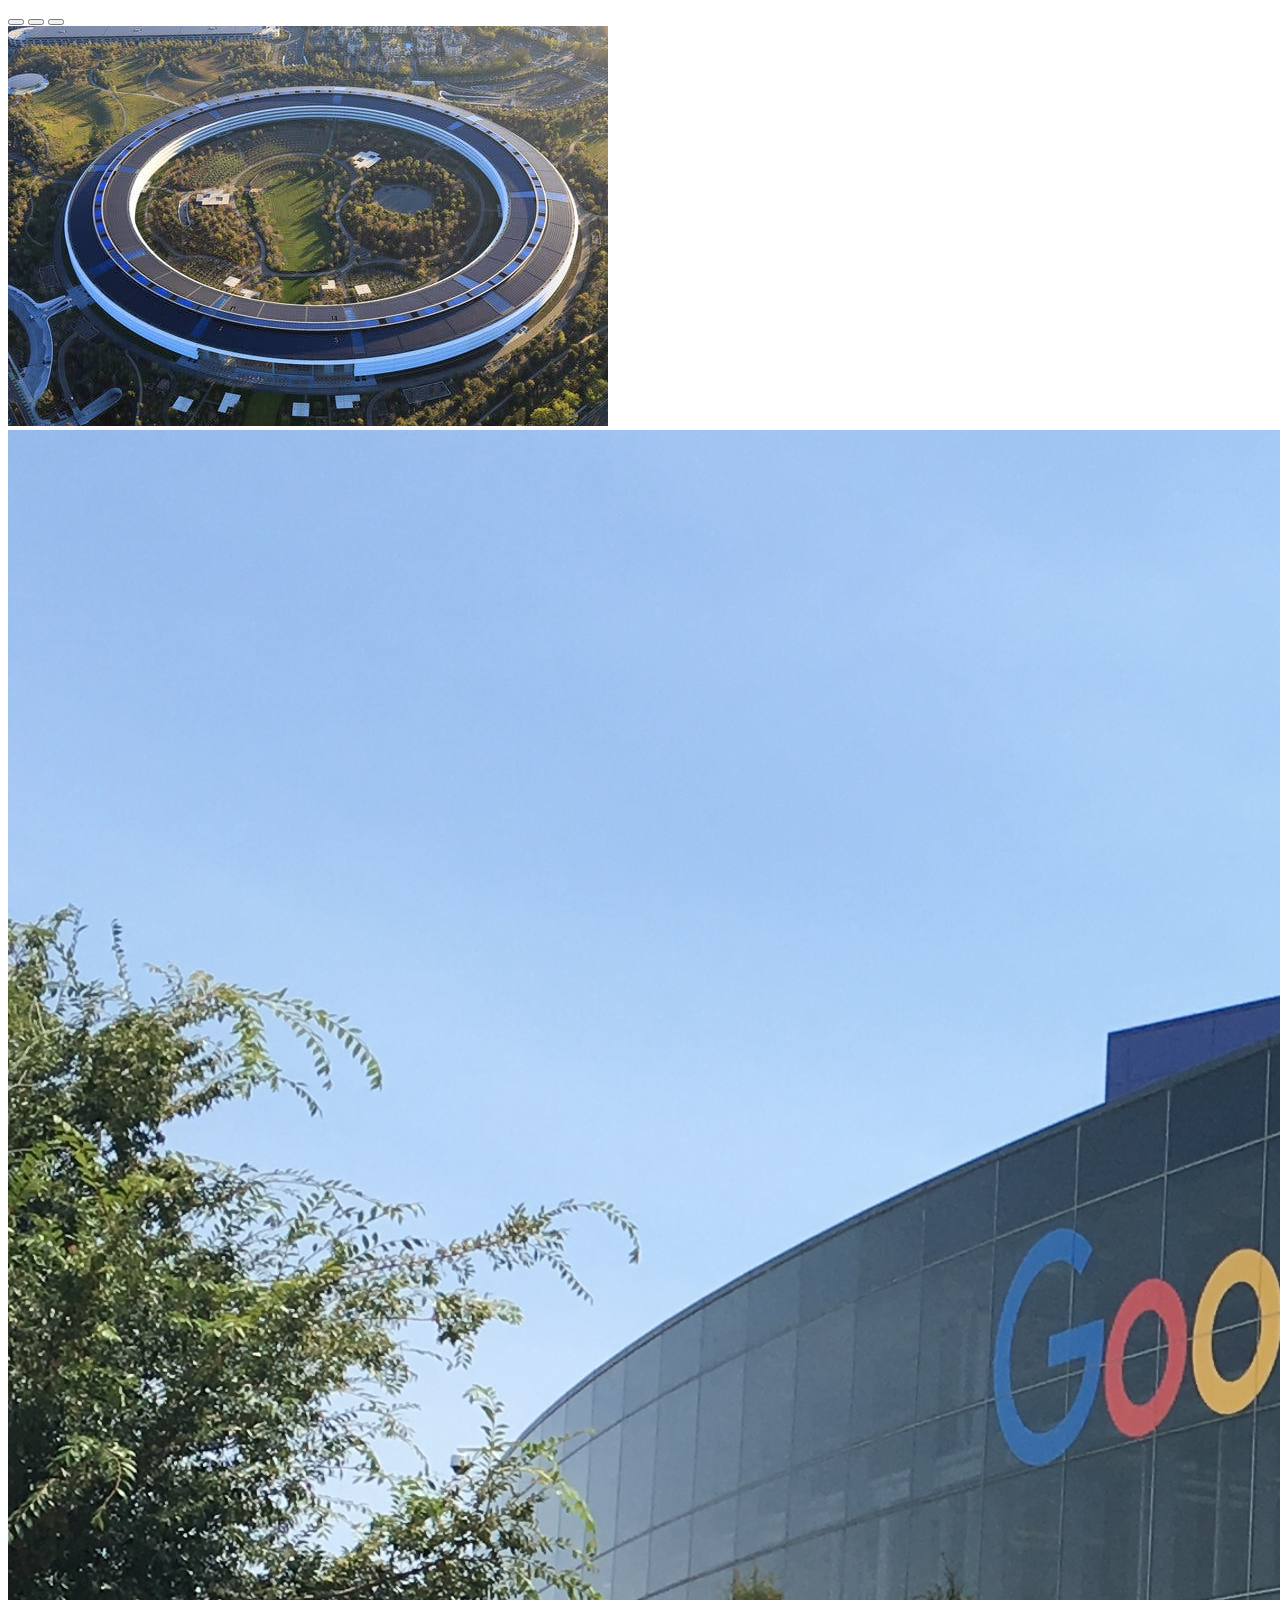
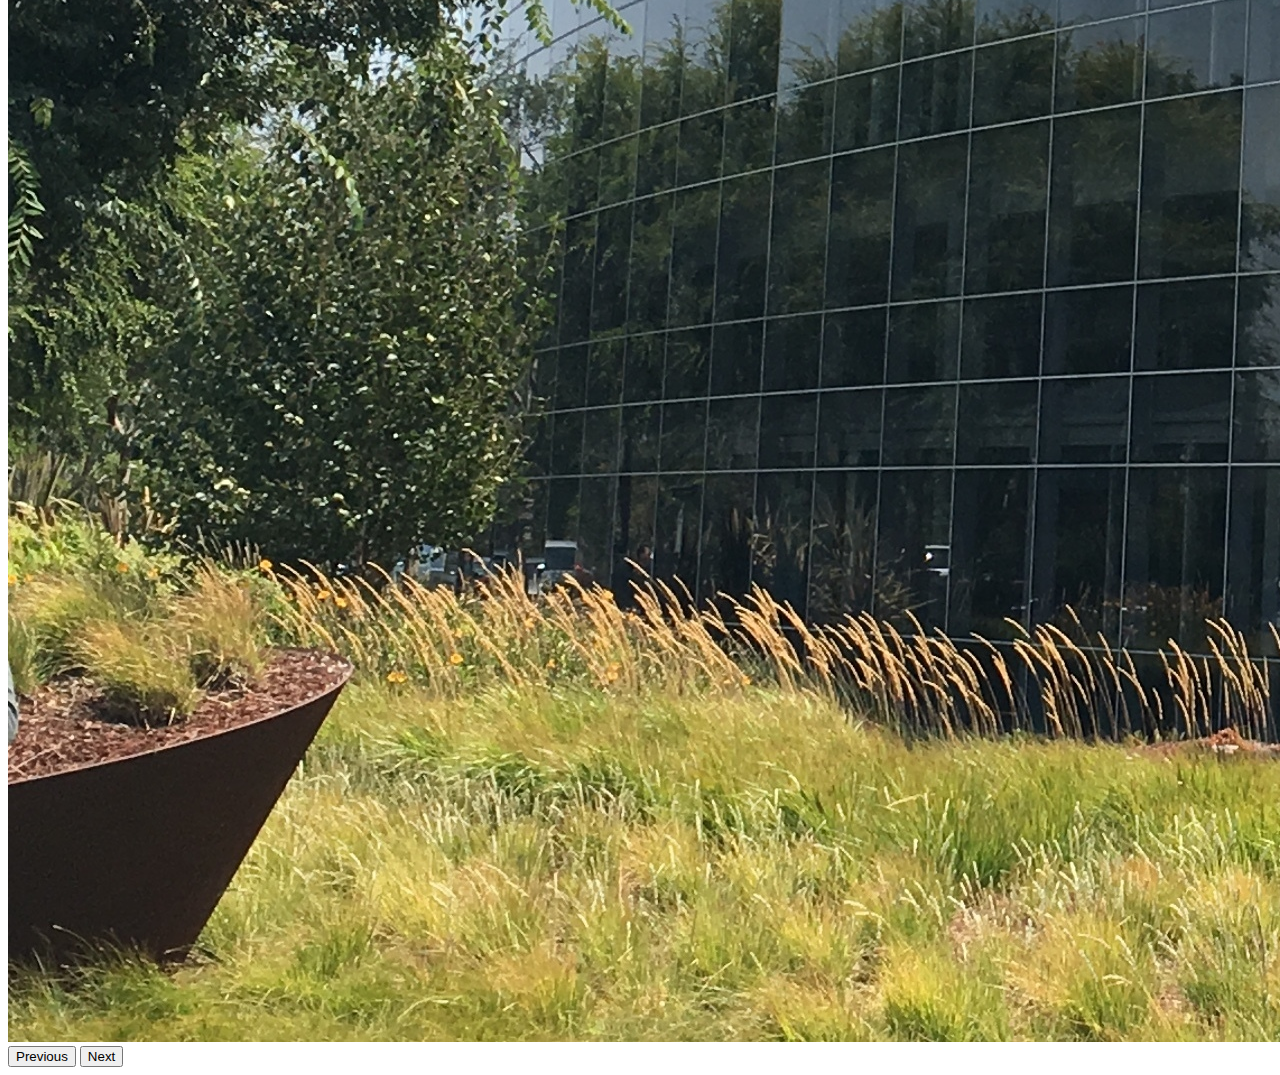
==== index.html @ ebea4ff6 "added homepage with a carousel of two images" ====
<!DOCTYPE html>
<html lang="en">
<head>
    <meta charset="UTF-8">
    <meta http-equiv="X-UA-Compatible" content="IE=edge">
    <meta name="viewport" content="width=device-width, initial-scale=1.0">

    <!-- Bootstrap CSS -->
    <link href="https://cdn.jsdelivr.net/npm/bootstrap@5.0.0/dist/css/bootstrap.min.css" rel="stylesheet" integrity="sha384-wEmeIV1mKuiNpC+IOBjI7aAzPcEZeedi5yW5f2yOq55WWLwNGmvvx4Um1vskeMj0" crossorigin="anonymous">

    <link rel="stylesheet" href="style.css">

    <title>Big Companies</title>
</head>
<body>

    <div id="carouselExampleIndicators" class="carousel slide" data-bs-ride="carousel">
        <div class="carousel-indicators">
          <button type="button" data-bs-target="#carouselExampleIndicators" data-bs-slide-to="0" class="active" aria-current="true" aria-label="Slide 1"></button>
          <button type="button" data-bs-target="#carouselExampleIndicators" data-bs-slide-to="1" aria-label="Slide 2"></button>
          <button type="button" data-bs-target="#carouselExampleIndicators" data-bs-slide-to="2" aria-label="Slide 3"></button>
        </div>
        <div class="carousel-inner">
          <div class="carousel-item active">
            <img src="images/appleHeadquarter.jpeg" class="d-block w-100" alt="appleHeadQuarter">
          </div>
          <div class="carousel-item">
            <img src="images/GoogleHeadquarter.jpeg" class="d-block w-100" alt="GoogleHeadquarter">
          </div>
        </div>
        <button class="carousel-control-prev" type="button" data-bs-target="#carouselExampleIndicators" data-bs-slide="prev">
          <span class="carousel-control-prev-icon" aria-hidden="true"></span>
          <span class="visually-hidden">Previous</span>
        </button>
        <button class="carousel-control-next" type="button" data-bs-target="#carouselExampleIndicators" data-bs-slide="next">
          <span class="carousel-control-next-icon" aria-hidden="true"></span>
          <span class="visually-hidden">Next</span>
        </button>
      </div>

    <script src="https://ajax.googleapis.com/ajax/libs/jquery/3.5.1/jquery.min.js"></script>
    <script src="https://cdn.jsdelivr.net/npm/@popperjs/core@2.9.2/dist/umd/popper.min.js" integrity="sha384-IQsoLXl5PILFhosVNubq5LC7Qb9DXgDA9i+tQ8Zj3iwWAwPtgFTxbJ8NT4GN1R8p" crossorigin="anonymous"></script>
    <script src="https://cdn.jsdelivr.net/npm/bootstrap@5.0.0/dist/js/bootstrap.min.js" integrity="sha384-lpyLfhYuitXl2zRZ5Bn2fqnhNAKOAaM/0Kr9laMspuaMiZfGmfwRNFh8HlMy49eQ" crossorigin="anonymous"></script>
</body>
</html>
---- style.css ----
.logoImage{
    width: 200px;
}

.headQuarterImage{
    width: 500px;
}

#carouselExampleIndicators{
    max-width: 1080px;
}
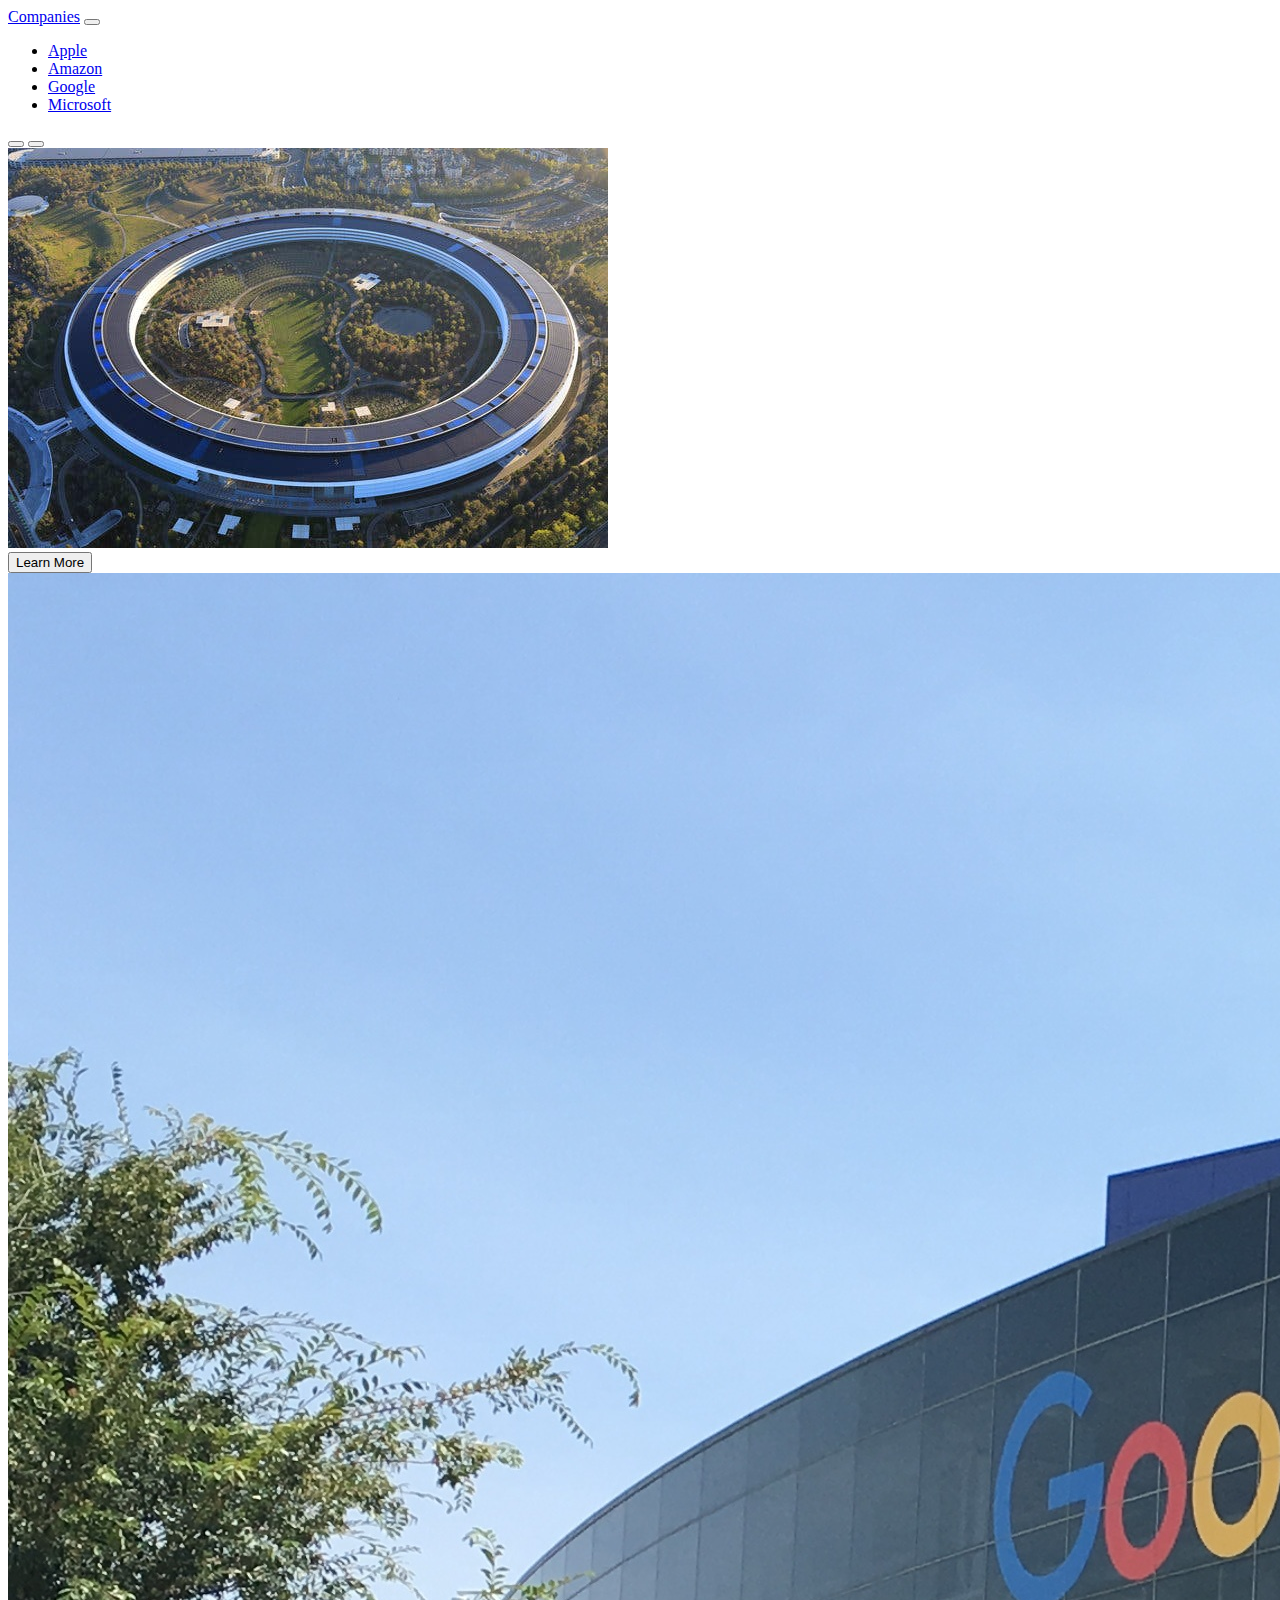
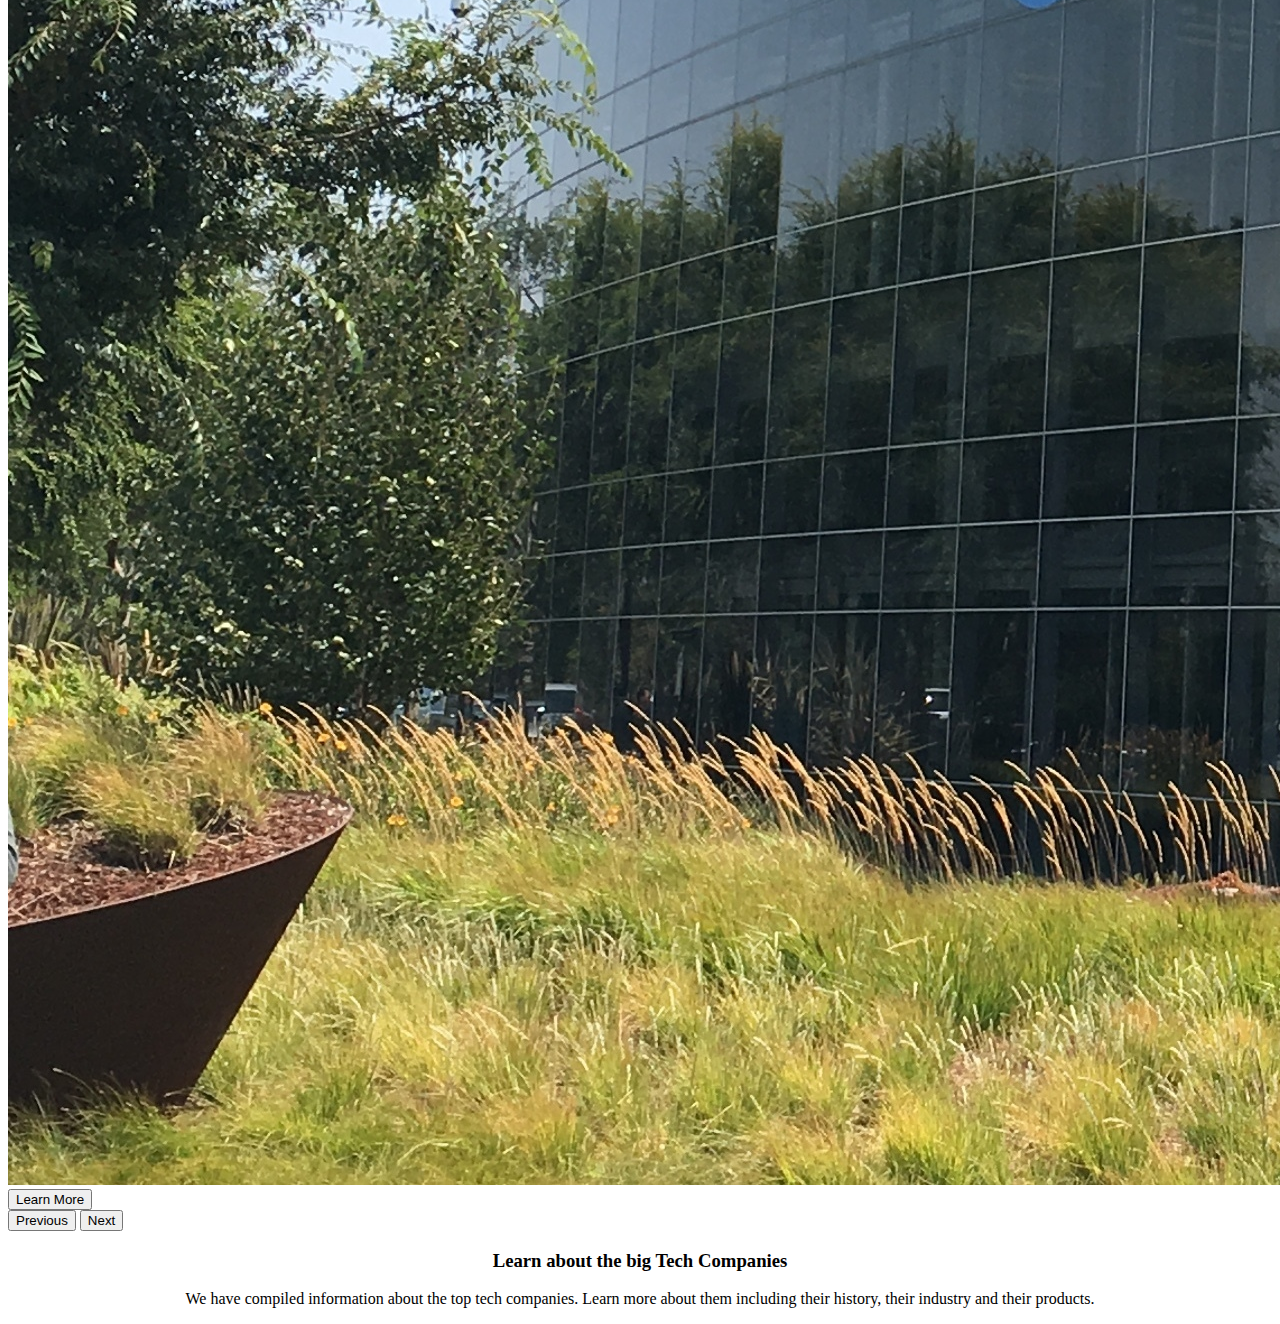
==== commit fa342738: "Added homepage.html and added requirements for bootstrap" ====
--- a/index.html
+++ b/index.html
@@ -13,19 +13,50 @@
     <title>Big Companies</title>
 </head>
 <body>
+  <nav class="navbar navbar-expand-lg navbar-light bg-light">
+    <div class="container-fluid">
+      <a class="navbar-brand" href="#">Companies</a>
+      <button class="navbar-toggler" type="button" data-bs-toggle="collapse" data-bs-target="#navbarSupportedContent" aria-controls="navbarSupportedContent" aria-expanded="false" aria-label="Toggle navigation">
+        <span class="navbar-toggler-icon"></span>
+      </button>
+      <div class="collapse navbar-collapse" id="navbarSupportedContent">
+        <ul class="navbar-nav me-auto mb-2 mb-lg-0">
+          <li class="nav-item">
+            <a class="nav-link" href="#">Apple</a>
+          </li>
+          <li class="nav-item">
+            <a class="nav-link" href="#">Amazon</a>
+          </li>
+          <li class="nav-item">
+            <a class="nav-link" href="#">Google</a>
+          </li>
+          <li class="nav-item">
+            <a class="nav-link" href="#">Microsoft</a>
+          </li>
+        </ul>
+      </div>
+    </div>
+  </nav>
 
-    <div id="carouselExampleIndicators" class="carousel slide" data-bs-ride="carousel">
+  <main>
+
+    <div id="carouselExampleIndicators" class="carousel slide container" data-bs-ride="carousel">
         <div class="carousel-indicators">
           <button type="button" data-bs-target="#carouselExampleIndicators" data-bs-slide-to="0" class="active" aria-current="true" aria-label="Slide 1"></button>
           <button type="button" data-bs-target="#carouselExampleIndicators" data-bs-slide-to="1" aria-label="Slide 2"></button>
-          <button type="button" data-bs-target="#carouselExampleIndicators" data-bs-slide-to="2" aria-label="Slide 3"></button>
         </div>
         <div class="carousel-inner">
           <div class="carousel-item active">
             <img src="images/appleHeadquarter.jpeg" class="d-block w-100" alt="appleHeadQuarter">
+            <div class="carousel-caption d-none d-md-block">
+              <button type="button" class="btn btn-primary">Learn More</button>
+            </div>
           </div>
           <div class="carousel-item">
             <img src="images/GoogleHeadquarter.jpeg" class="d-block w-100" alt="GoogleHeadquarter">
+            <div class="carousel-caption d-none d-md-block">
+              <button type="button" class="btn btn-primary">Learn More</button>
+            </div>
           </div>
         </div>
         <button class="carousel-control-prev" type="button" data-bs-target="#carouselExampleIndicators" data-bs-slide="prev">
@@ -36,8 +67,17 @@
           <span class="carousel-control-next-icon" aria-hidden="true"></span>
           <span class="visually-hidden">Next</span>
         </button>
-      </div>
+    </div>
 
+    <article class = 'container briefDescription'>
+      <h3>Learn about the big Tech Companies</h3>
+      <p>
+        We have compiled information about the top tech companies. 
+        Learn more about them including their history, their industry and their products. 
+      </p>
+    </article>
+
+  </main>
     <script src="https://ajax.googleapis.com/ajax/libs/jquery/3.5.1/jquery.min.js"></script>
     <script src="https://cdn.jsdelivr.net/npm/@popperjs/core@2.9.2/dist/umd/popper.min.js" integrity="sha384-IQsoLXl5PILFhosVNubq5LC7Qb9DXgDA9i+tQ8Zj3iwWAwPtgFTxbJ8NT4GN1R8p" crossorigin="anonymous"></script>
     <script src="https://cdn.jsdelivr.net/npm/bootstrap@5.0.0/dist/js/bootstrap.min.js" integrity="sha384-lpyLfhYuitXl2zRZ5Bn2fqnhNAKOAaM/0Kr9laMspuaMiZfGmfwRNFh8HlMy49eQ" crossorigin="anonymous"></script>
--- a/style.css
+++ b/style.css
@@ -8,4 +8,8 @@
 
 #carouselExampleIndicators{
     max-width: 1080px;
+}
+
+.briefDescription{
+    text-align: center;
 }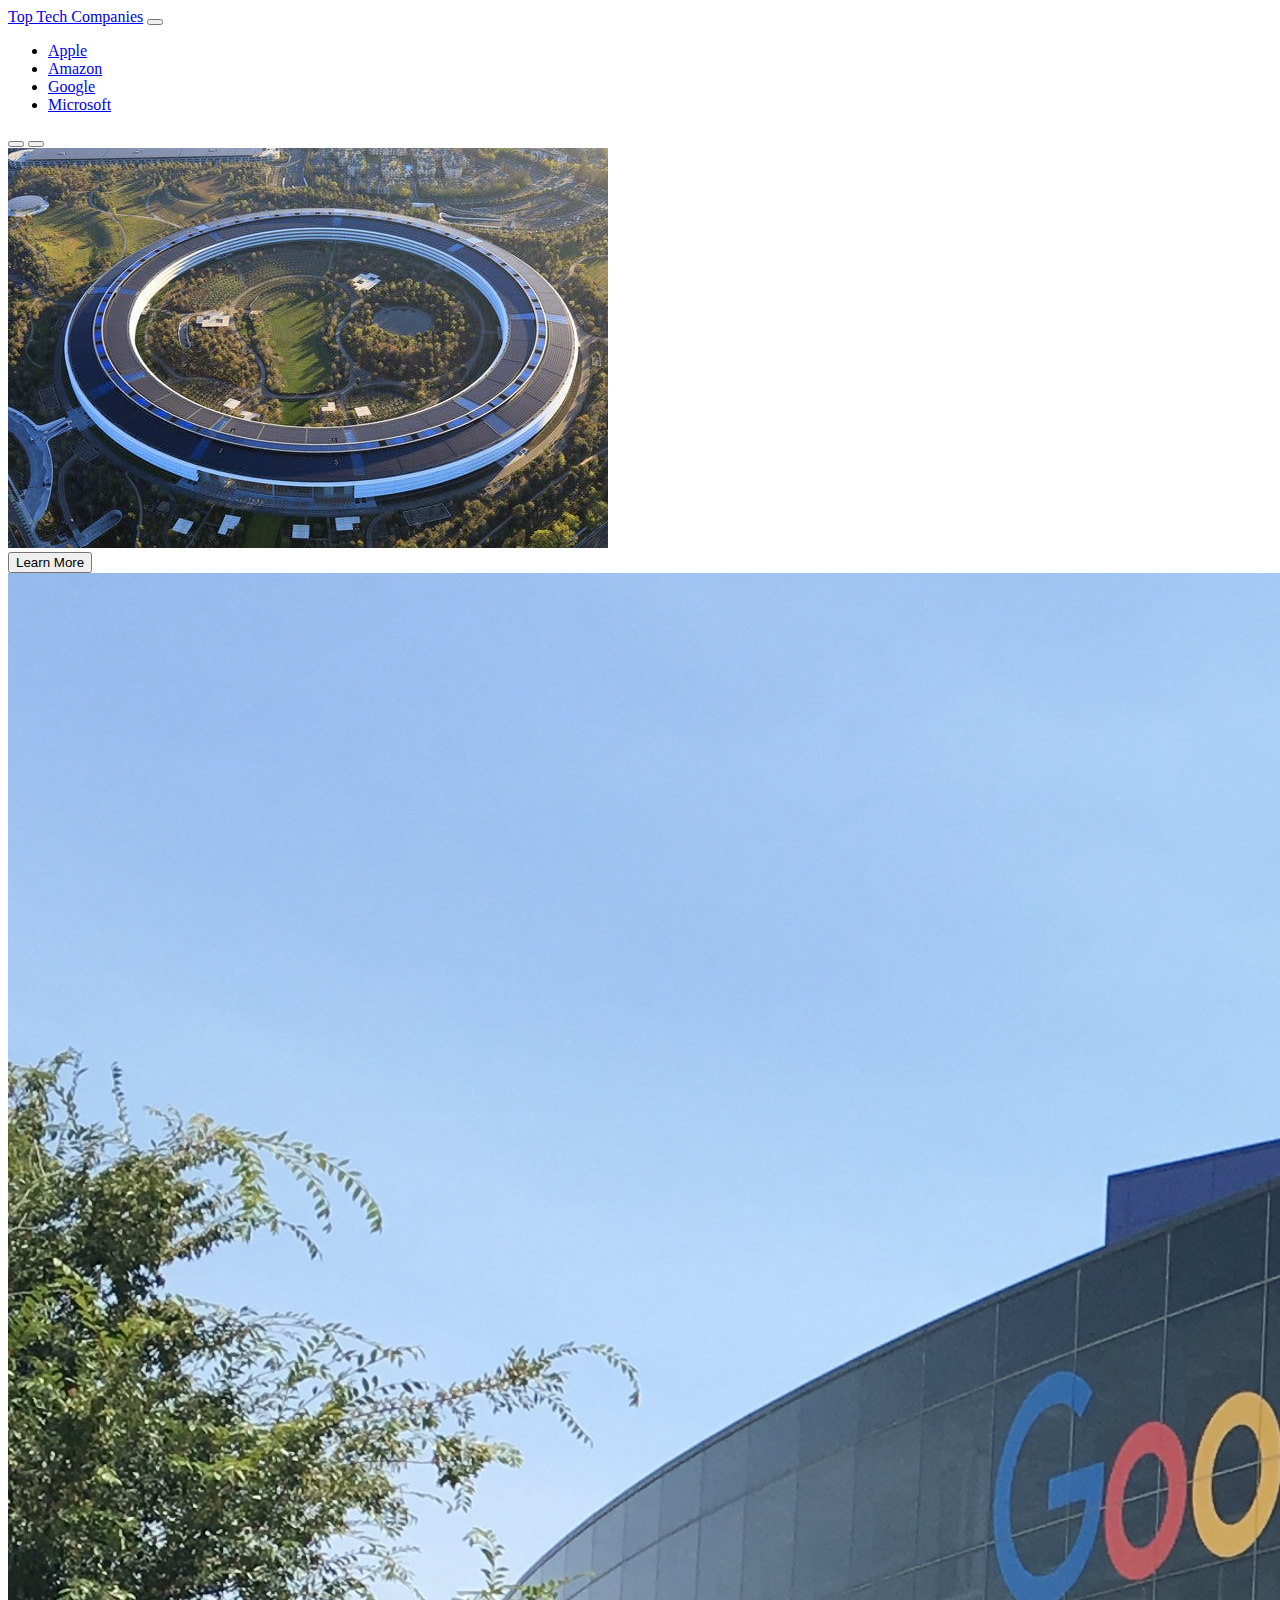
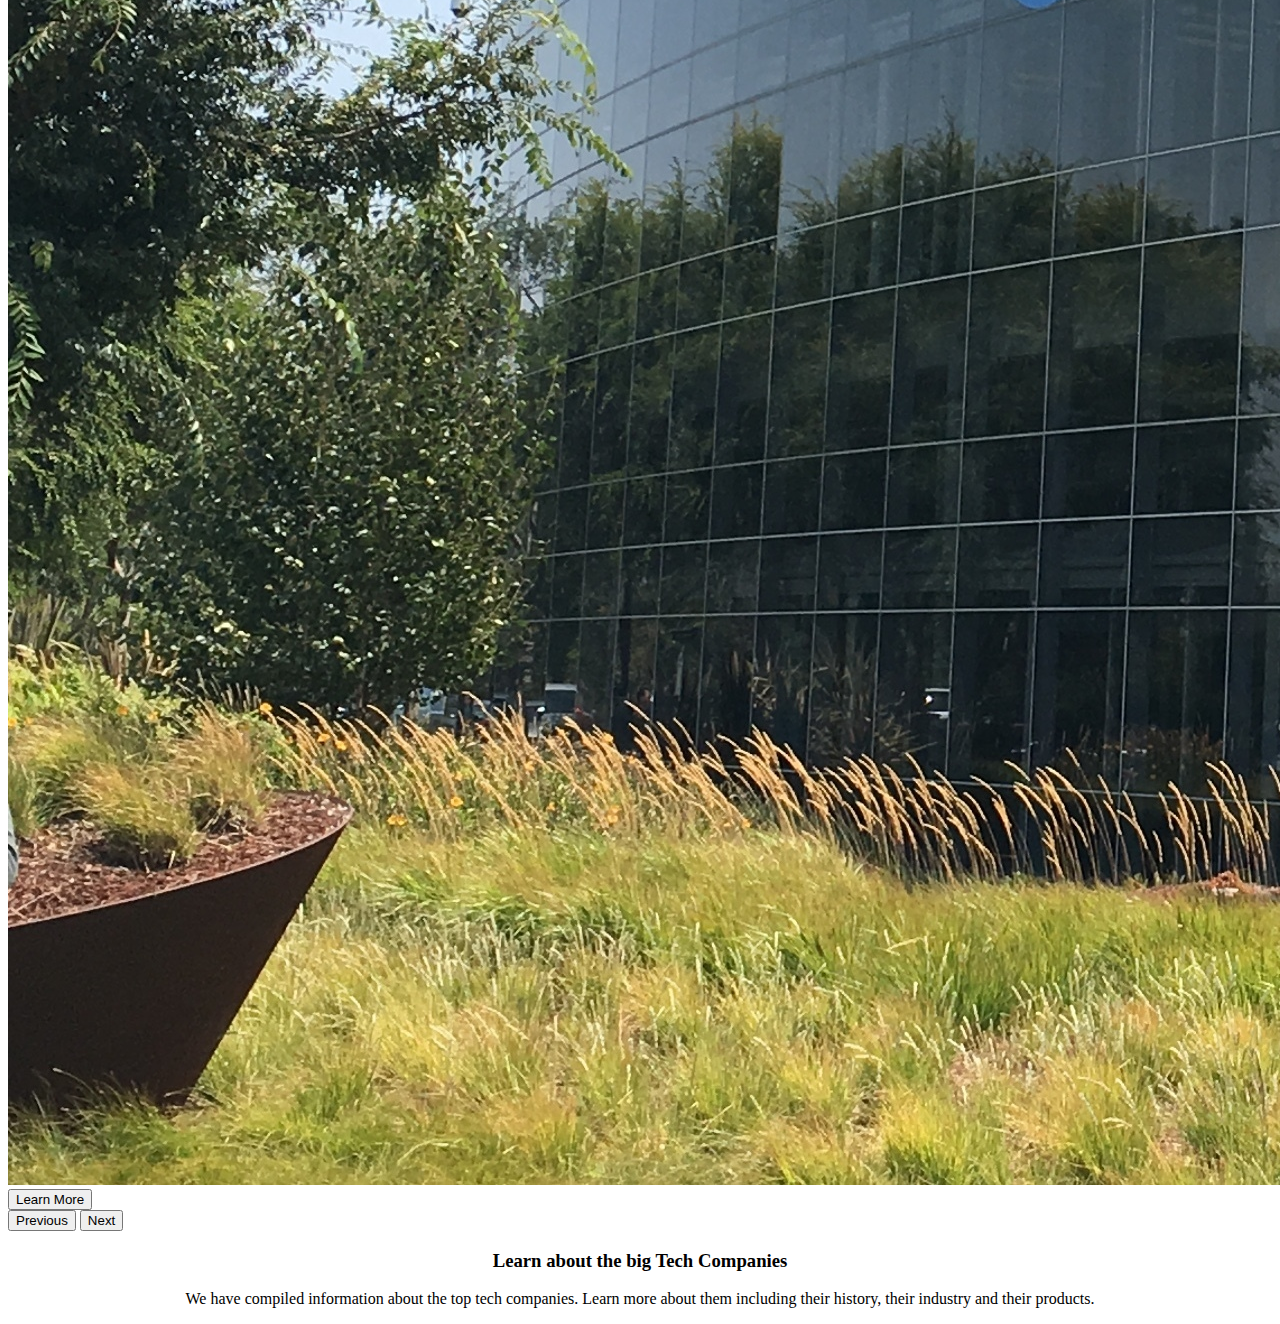
==== commit 2edcca48: "Add links in navigation." ====
--- a/index.html
+++ b/index.html
@@ -10,28 +10,28 @@
 
     <link rel="stylesheet" href="style.css">
 
-    <title>Big Companies</title>
+    <title>Top Tech Companies</title>
 </head>
 <body>
   <nav class="navbar navbar-expand-lg navbar-light bg-light">
     <div class="container-fluid">
-      <a class="navbar-brand" href="#">Companies</a>
+      <a class="navbar-brand" href="index.html">Top Tech Companies</a>
       <button class="navbar-toggler" type="button" data-bs-toggle="collapse" data-bs-target="#navbarSupportedContent" aria-controls="navbarSupportedContent" aria-expanded="false" aria-label="Toggle navigation">
         <span class="navbar-toggler-icon"></span>
       </button>
       <div class="collapse navbar-collapse" id="navbarSupportedContent">
         <ul class="navbar-nav me-auto mb-2 mb-lg-0">
           <li class="nav-item">
-            <a class="nav-link" href="#">Apple</a>
+            <a class="nav-link" href="apple.html">Apple</a>
           </li>
           <li class="nav-item">
-            <a class="nav-link" href="#">Amazon</a>
+            <a class="nav-link" href="amazon.html">Amazon</a>
           </li>
           <li class="nav-item">
-            <a class="nav-link" href="#">Google</a>
+            <a class="nav-link" href="google.html">Google</a>
           </li>
           <li class="nav-item">
-            <a class="nav-link" href="#">Microsoft</a>
+            <a class="nav-link" href="microsoft.html">Microsoft</a>
           </li>
         </ul>
       </div>
@@ -47,7 +47,7 @@
         </div>
         <div class="carousel-inner">
           <div class="carousel-item active">
-            <img src="images/appleHeadquarter.jpeg" class="d-block w-100" alt="appleHeadQuarter">
+            <img src="images/appleHeadquarter.jpeg" class="d-block w-100" alt="appleHeadquarters">
             <div class="carousel-caption d-none d-md-block">
               <button type="button" class="btn btn-primary">Learn More</button>
             </div>
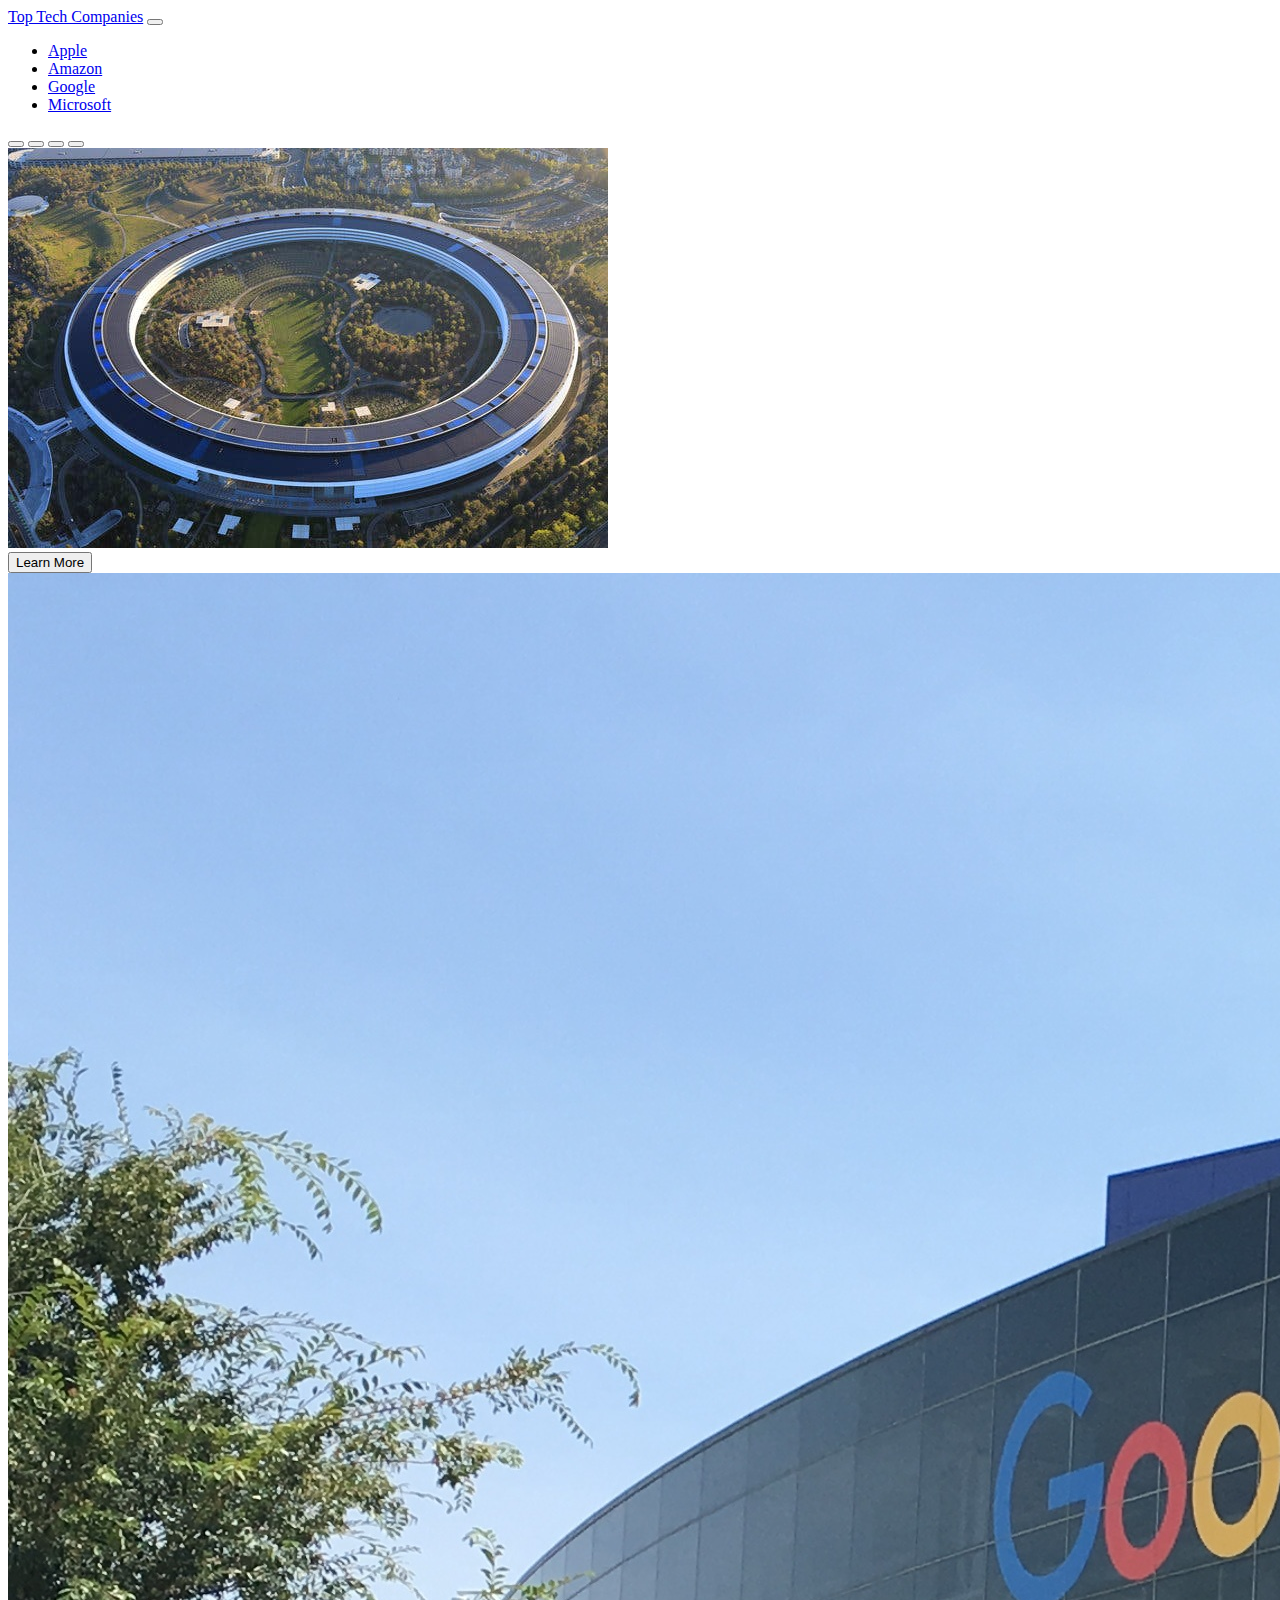
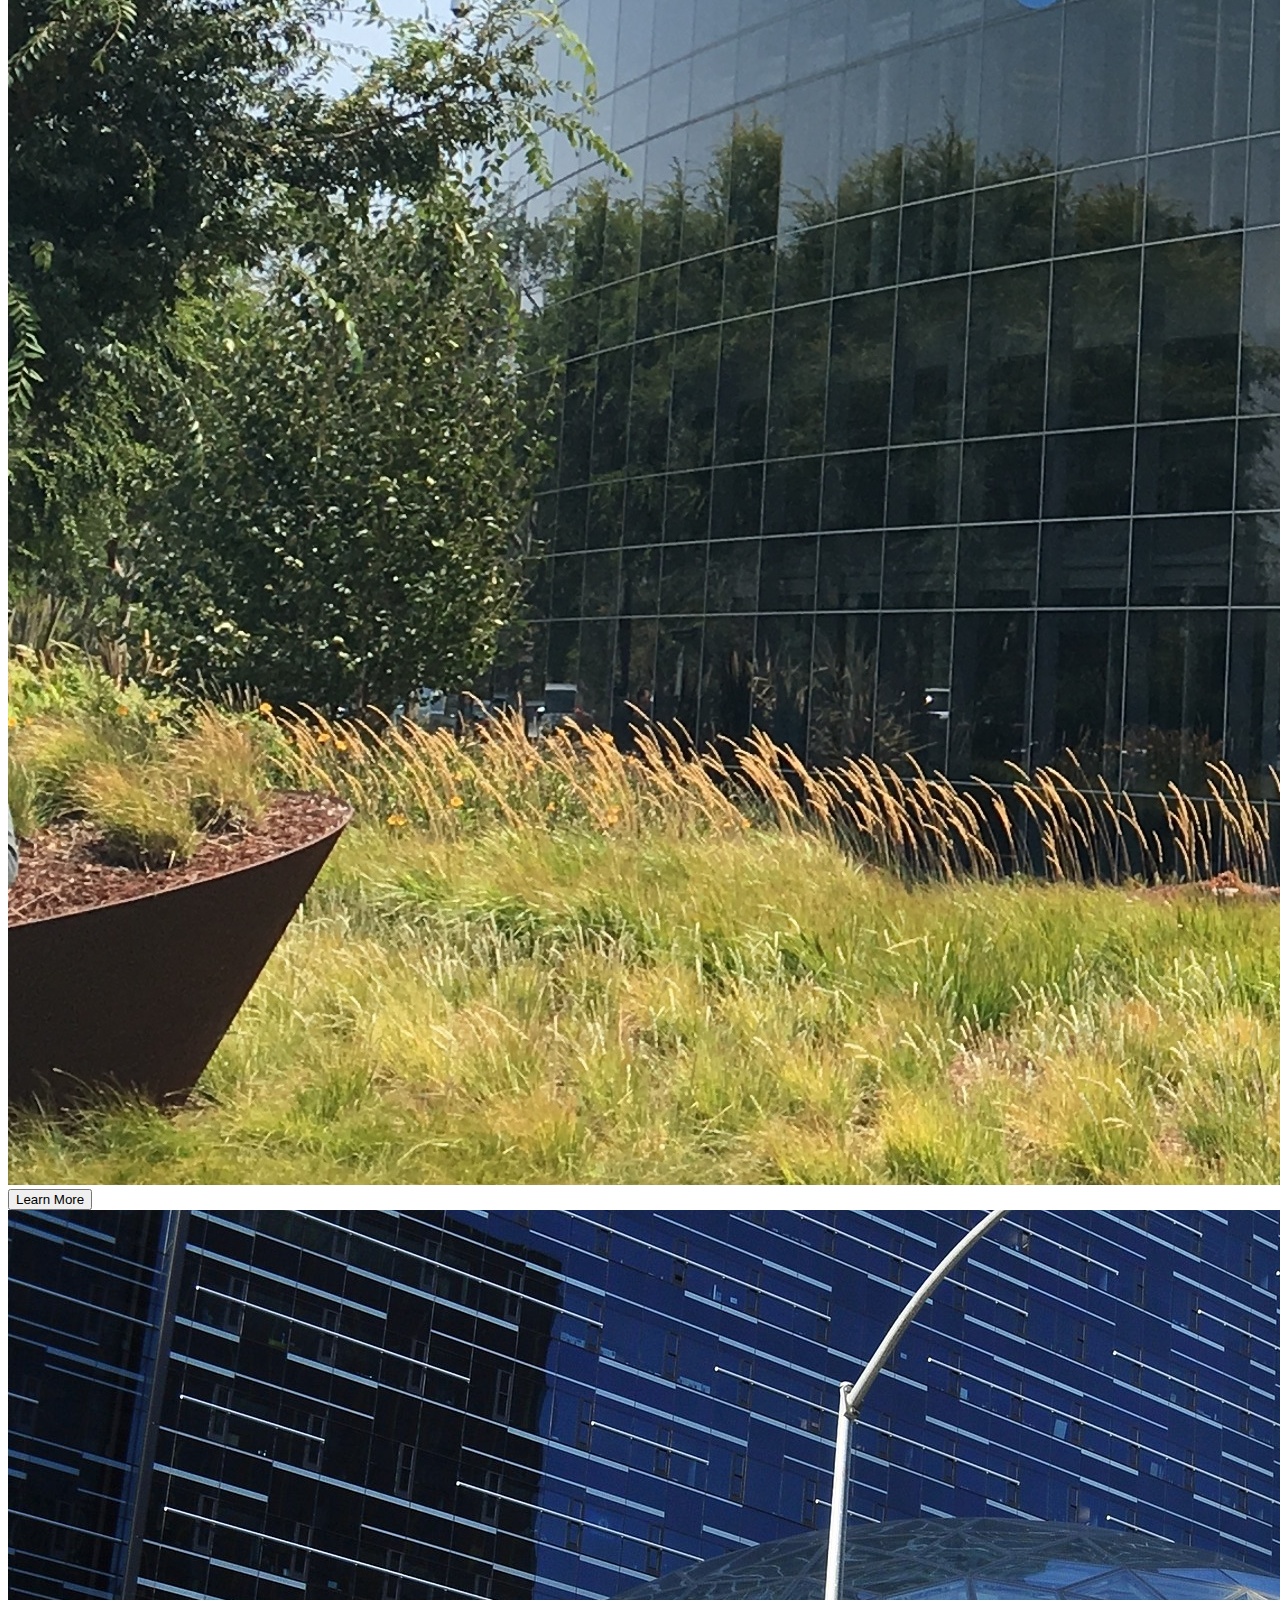
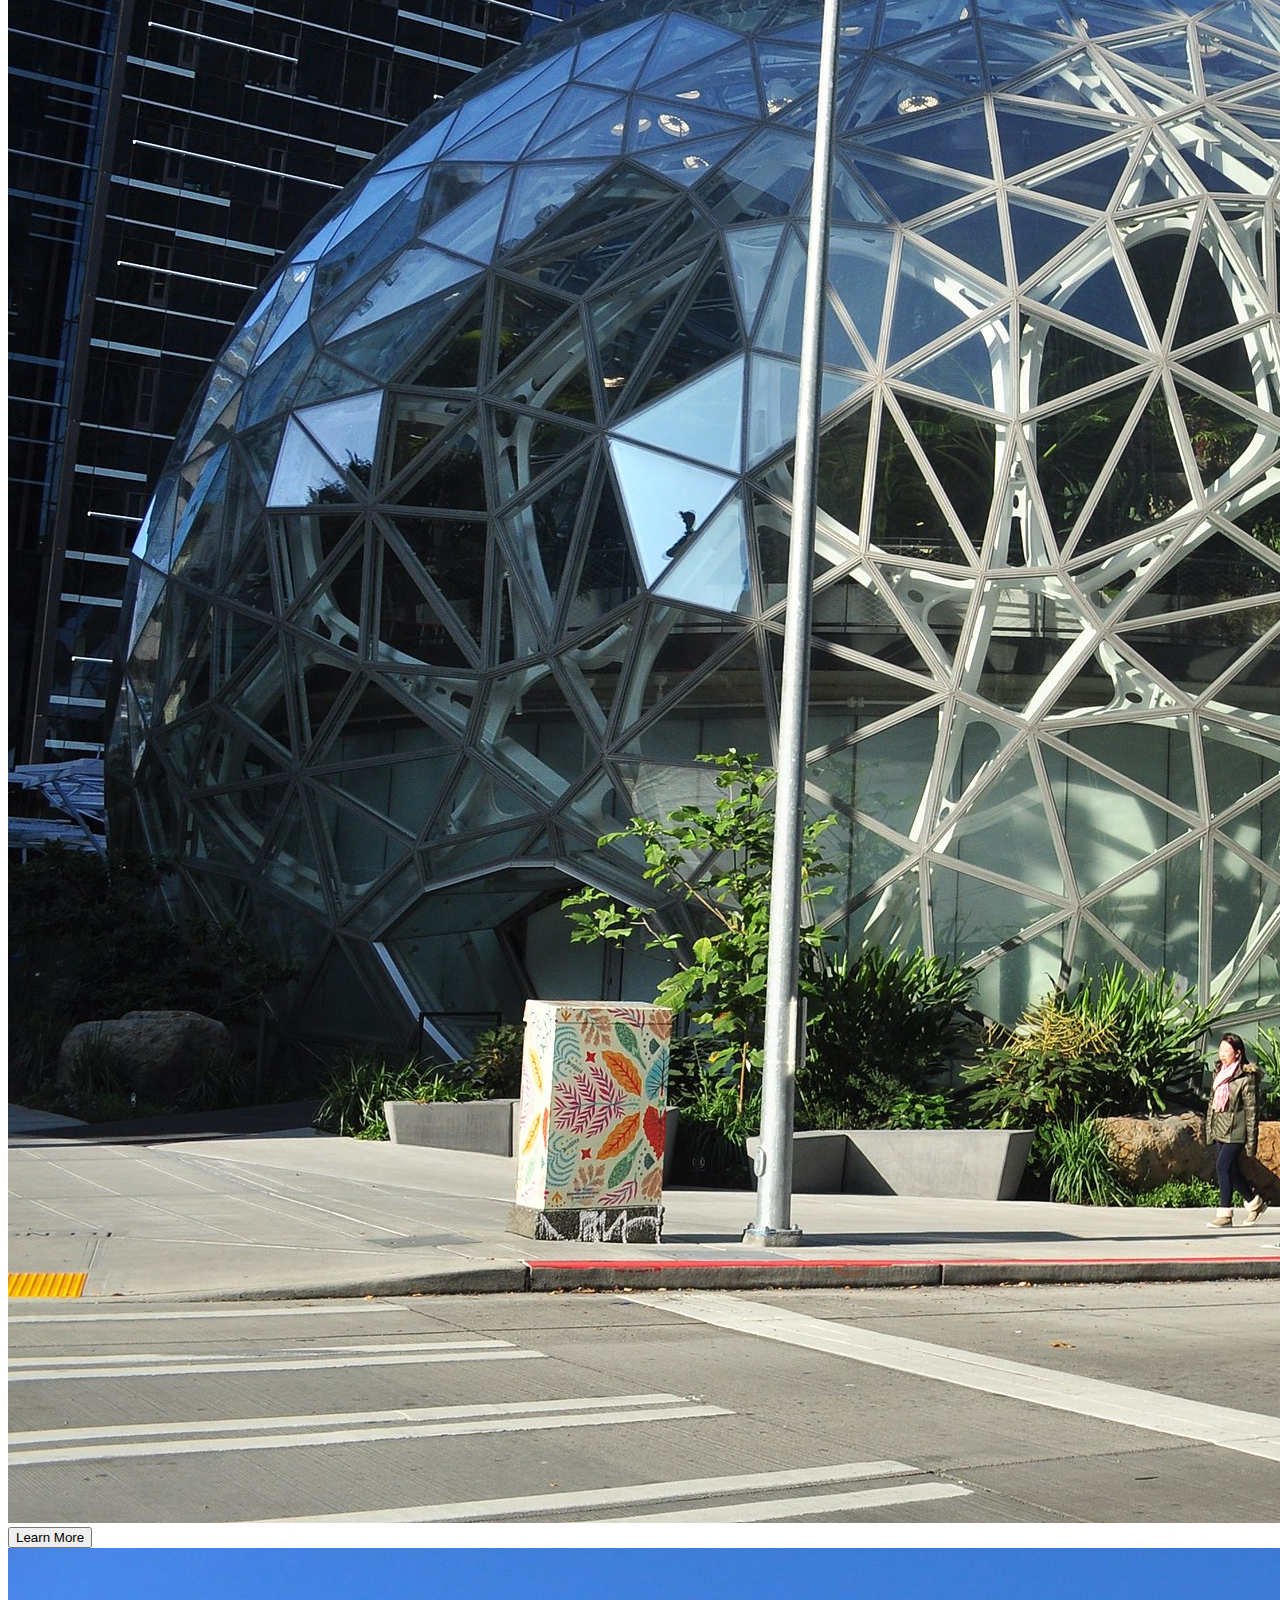
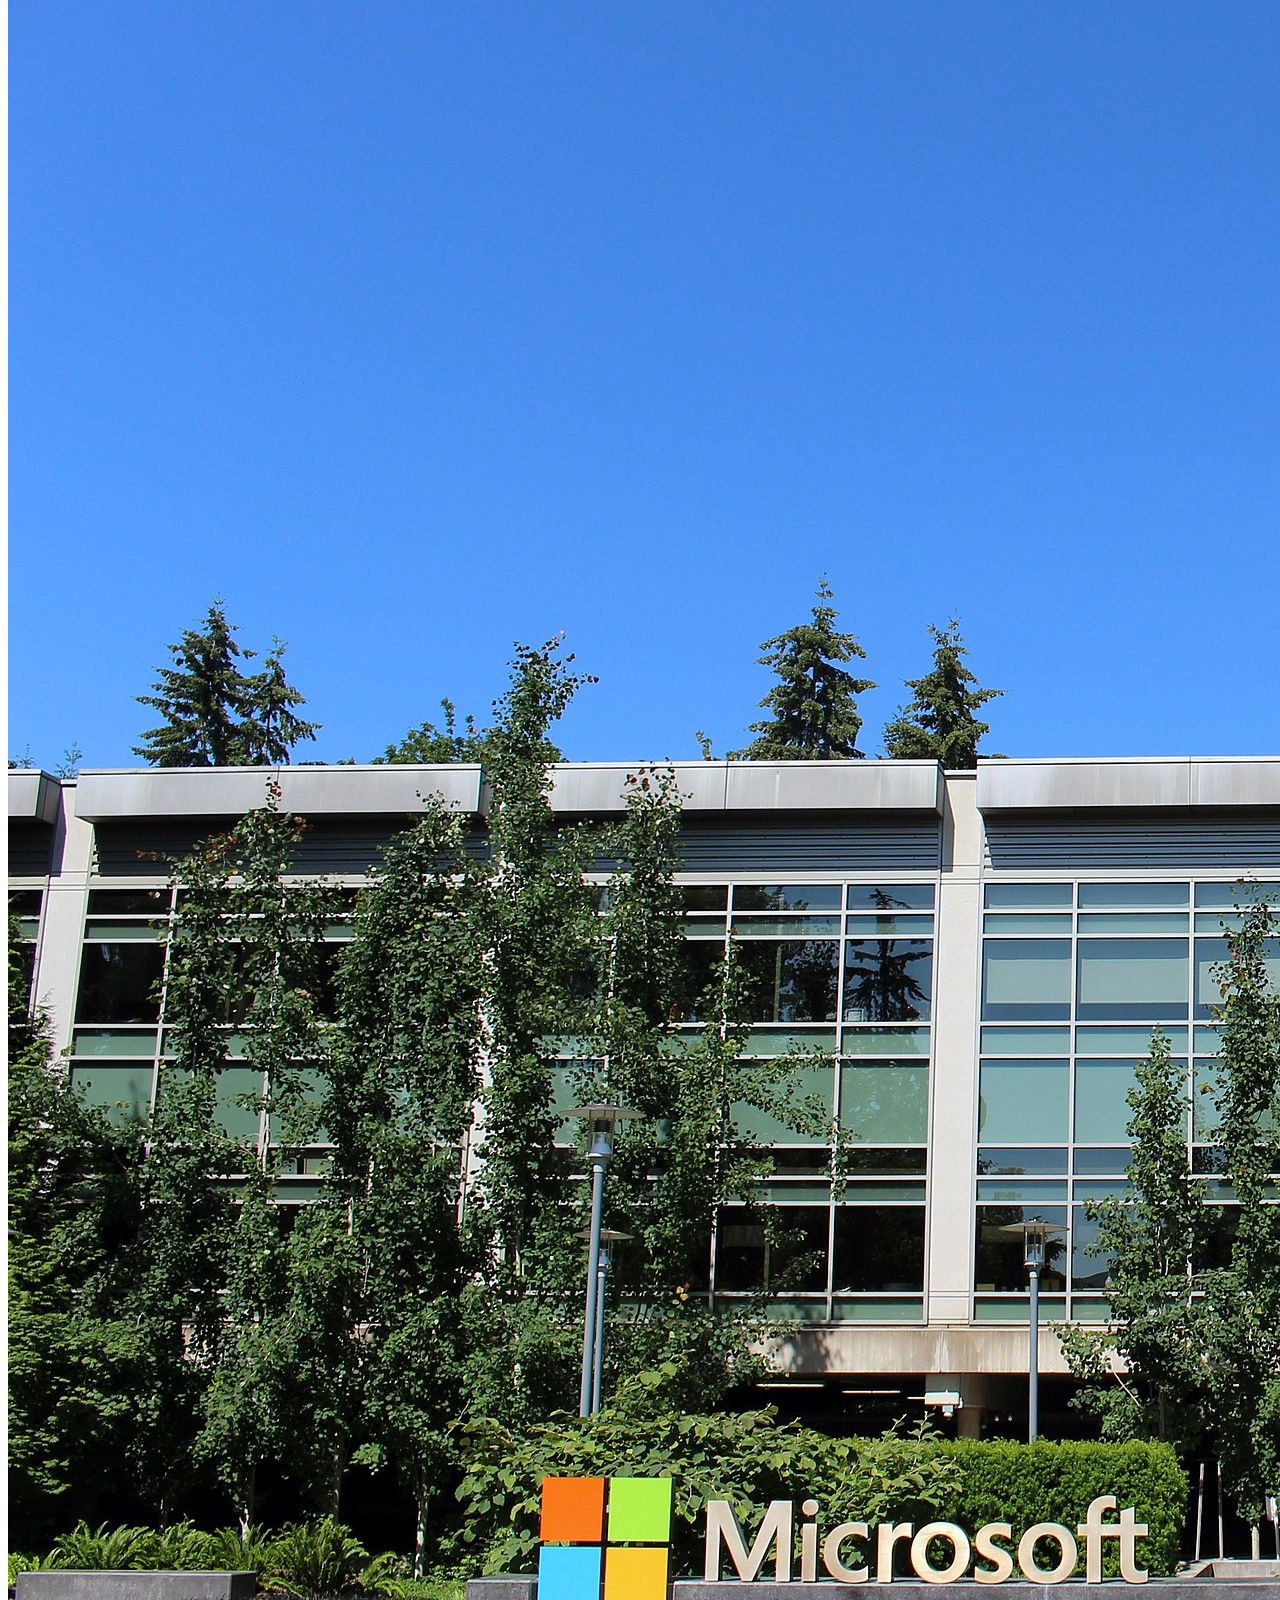
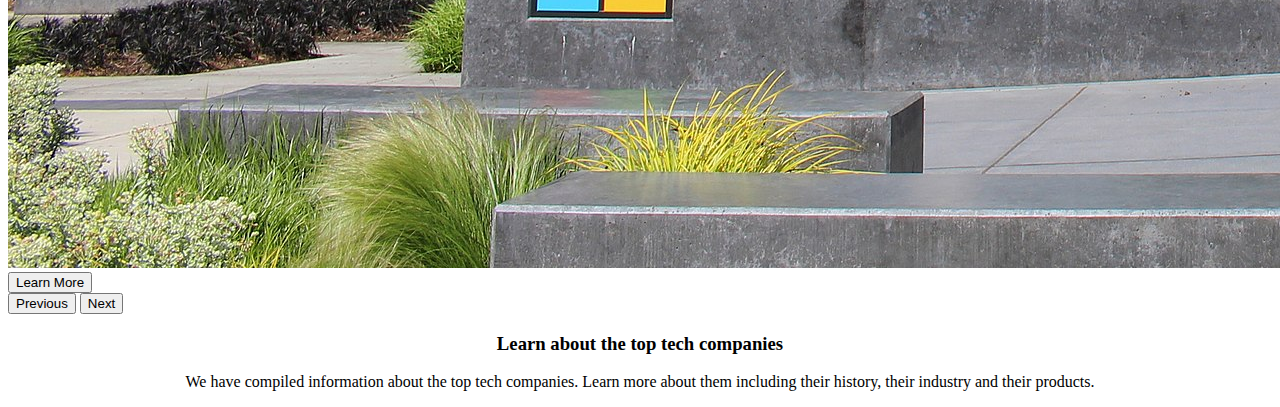
==== commit 44aea102: "Fix homepage imports and carousel." ====
--- a/index.html
+++ b/index.html
@@ -8,7 +8,7 @@
     <!-- Bootstrap CSS -->
     <link href="https://cdn.jsdelivr.net/npm/bootstrap@5.0.0/dist/css/bootstrap.min.css" rel="stylesheet" integrity="sha384-wEmeIV1mKuiNpC+IOBjI7aAzPcEZeedi5yW5f2yOq55WWLwNGmvvx4Um1vskeMj0" crossorigin="anonymous">
 
-    <link rel="stylesheet" href="style.css">
+    <link rel="stylesheet" href="./styles/style.css">
 
     <title>Top Tech Companies</title>
 </head>
@@ -44,16 +44,30 @@
         <div class="carousel-indicators">
           <button type="button" data-bs-target="#carouselExampleIndicators" data-bs-slide-to="0" class="active" aria-current="true" aria-label="Slide 1"></button>
           <button type="button" data-bs-target="#carouselExampleIndicators" data-bs-slide-to="1" aria-label="Slide 2"></button>
+          <button type="button" data-bs-target="#carouselExampleIndicators" data-bs-slide-to="1" aria-label="Slide 3"></button>
+          <button type="button" data-bs-target="#carouselExampleIndicators" data-bs-slide-to="1" aria-label="Slide 4"></button>
         </div>
         <div class="carousel-inner">
           <div class="carousel-item active">
-            <img src="images/appleHeadquarter.jpeg" class="d-block w-100" alt="appleHeadquarters">
+            <img src="images/apple_headquarters.jpeg" class="d-block w-100" alt="Apple Headquarters">
             <div class="carousel-caption d-none d-md-block">
               <button type="button" class="btn btn-primary">Learn More</button>
             </div>
           </div>
           <div class="carousel-item">
-            <img src="images/GoogleHeadquarter.jpeg" class="d-block w-100" alt="GoogleHeadquarter">
+            <img src="images/google_headquarters.jpeg" class="d-block w-100" alt="Google Headquarters">
+            <div class="carousel-caption d-none d-md-block">
+              <button type="button" class="btn btn-primary">Learn More</button>
+            </div>
+          </div>
+          <div class="carousel-item">
+            <img src="images/amazon_headquarters.jpeg" class="d-block w-100" alt="Amazon Headquarters">
+            <div class="carousel-caption d-none d-md-block">
+              <button type="button" class="btn btn-primary">Learn More</button>
+            </div>
+          </div>
+          <div class="carousel-item">
+            <img src="images/microsoft_headquarters.jpeg" class="d-block w-100" alt="Microsoft Headquarters">
             <div class="carousel-caption d-none d-md-block">
               <button type="button" class="btn btn-primary">Learn More</button>
             </div>
@@ -70,7 +84,7 @@
     </div>
 
     <article class = 'container briefDescription'>
-      <h3>Learn about the big Tech Companies</h3>
+      <h3>Learn about the top tech companies</h3>
       <p>
         We have compiled information about the top tech companies. 
         Learn more about them including their history, their industry and their products. 
@@ -78,8 +92,8 @@
     </article>
 
   </main>
-    <script src="https://ajax.googleapis.com/ajax/libs/jquery/3.5.1/jquery.min.js"></script>
-    <script src="https://cdn.jsdelivr.net/npm/@popperjs/core@2.9.2/dist/umd/popper.min.js" integrity="sha384-IQsoLXl5PILFhosVNubq5LC7Qb9DXgDA9i+tQ8Zj3iwWAwPtgFTxbJ8NT4GN1R8p" crossorigin="anonymous"></script>
-    <script src="https://cdn.jsdelivr.net/npm/bootstrap@5.0.0/dist/js/bootstrap.min.js" integrity="sha384-lpyLfhYuitXl2zRZ5Bn2fqnhNAKOAaM/0Kr9laMspuaMiZfGmfwRNFh8HlMy49eQ" crossorigin="anonymous"></script>
+  <script src="https://ajax.googleapis.com/ajax/libs/jquery/3.5.1/jquery.min.js"></script>
+  <script src="https://cdn.jsdelivr.net/npm/@popperjs/core@2.9.2/dist/umd/popper.min.js" integrity="sha384-IQsoLXl5PILFhosVNubq5LC7Qb9DXgDA9i+tQ8Zj3iwWAwPtgFTxbJ8NT4GN1R8p" crossorigin="anonymous"></script>
+  <script src="https://cdn.jsdelivr.net/npm/bootstrap@5.0.0/dist/js/bootstrap.min.js" integrity="sha384-lpyLfhYuitXl2zRZ5Bn2fqnhNAKOAaM/0Kr9laMspuaMiZfGmfwRNFh8HlMy49eQ" crossorigin="anonymous"></script>
 </body>
 </html>--- a/styles/style.css
+++ b/styles/style.css
@@ -0,0 +1,15 @@
+.logoImage{
+    width: 200px;
+}
+
+.headQuarterImage{
+    width: 500px;
+}
+
+#carouselExampleIndicators{
+    max-width: 1080px;
+}
+
+.briefDescription{
+    text-align: center;
+}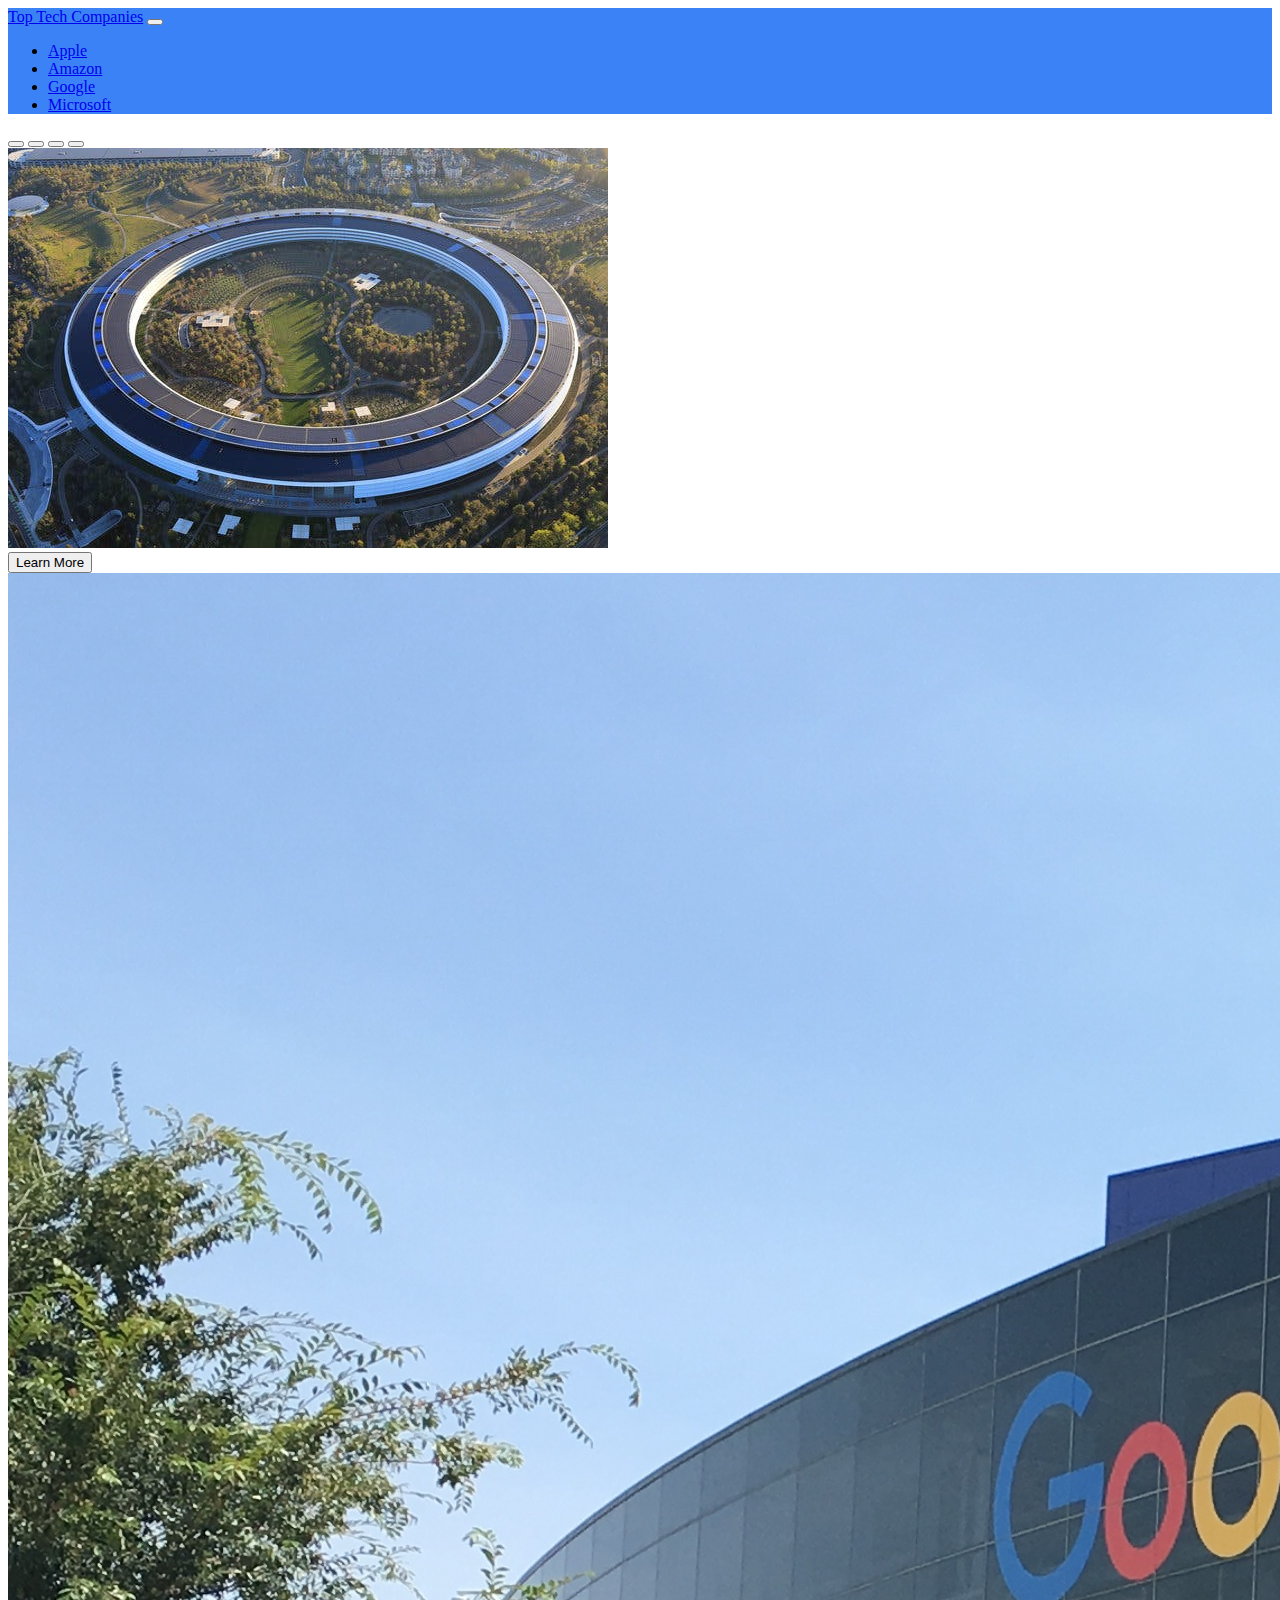
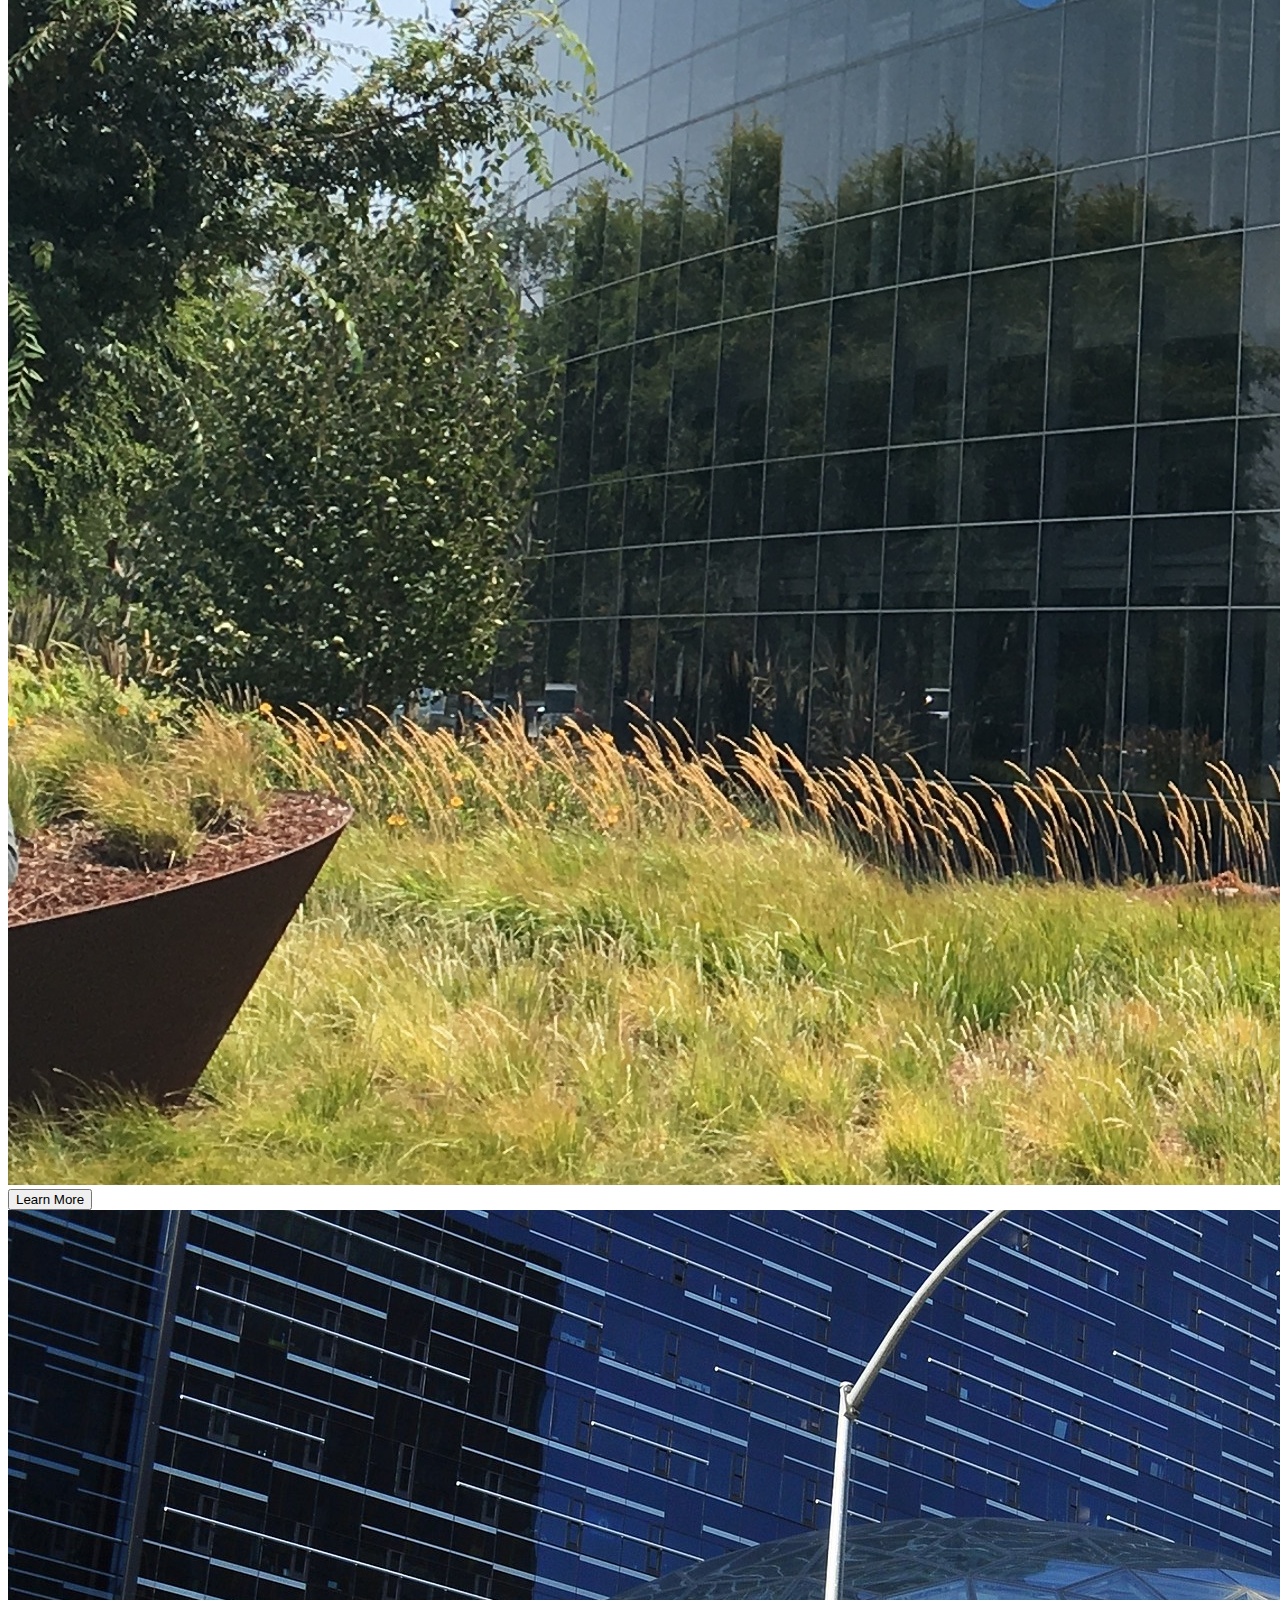
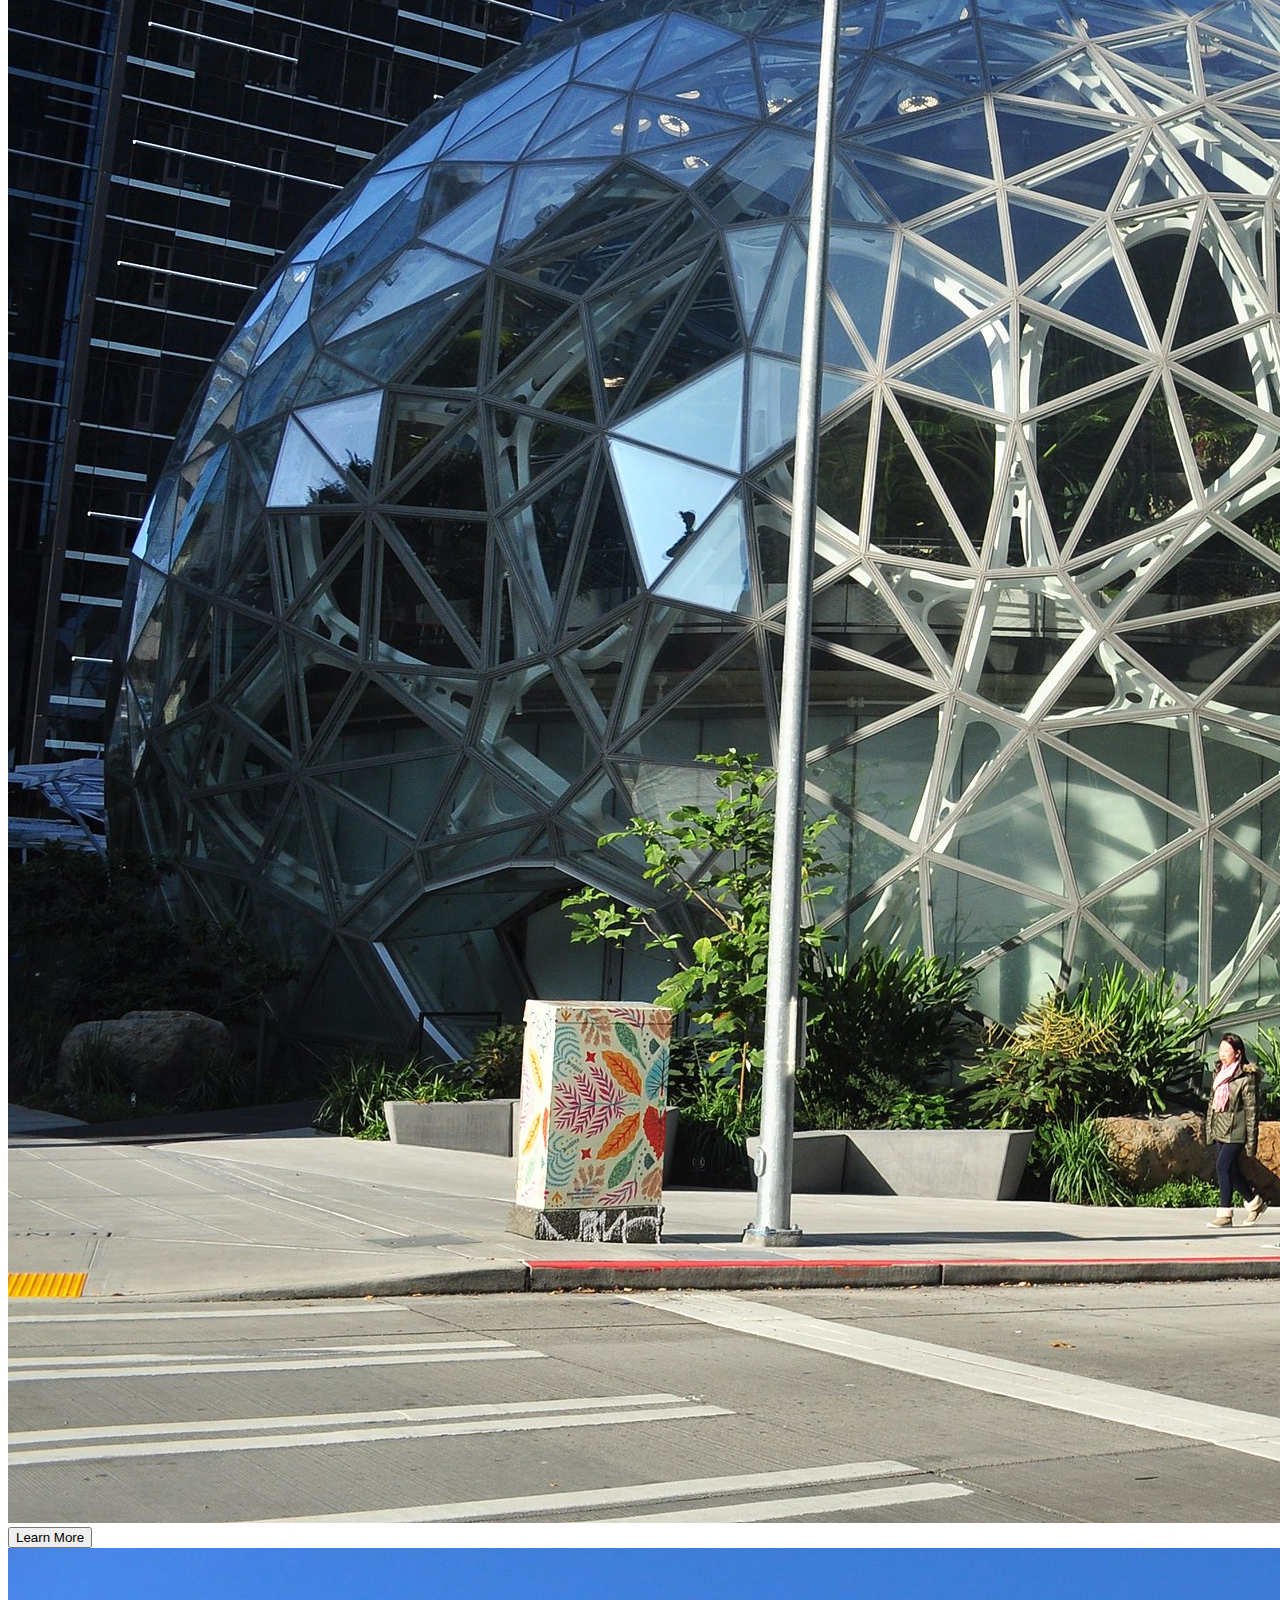
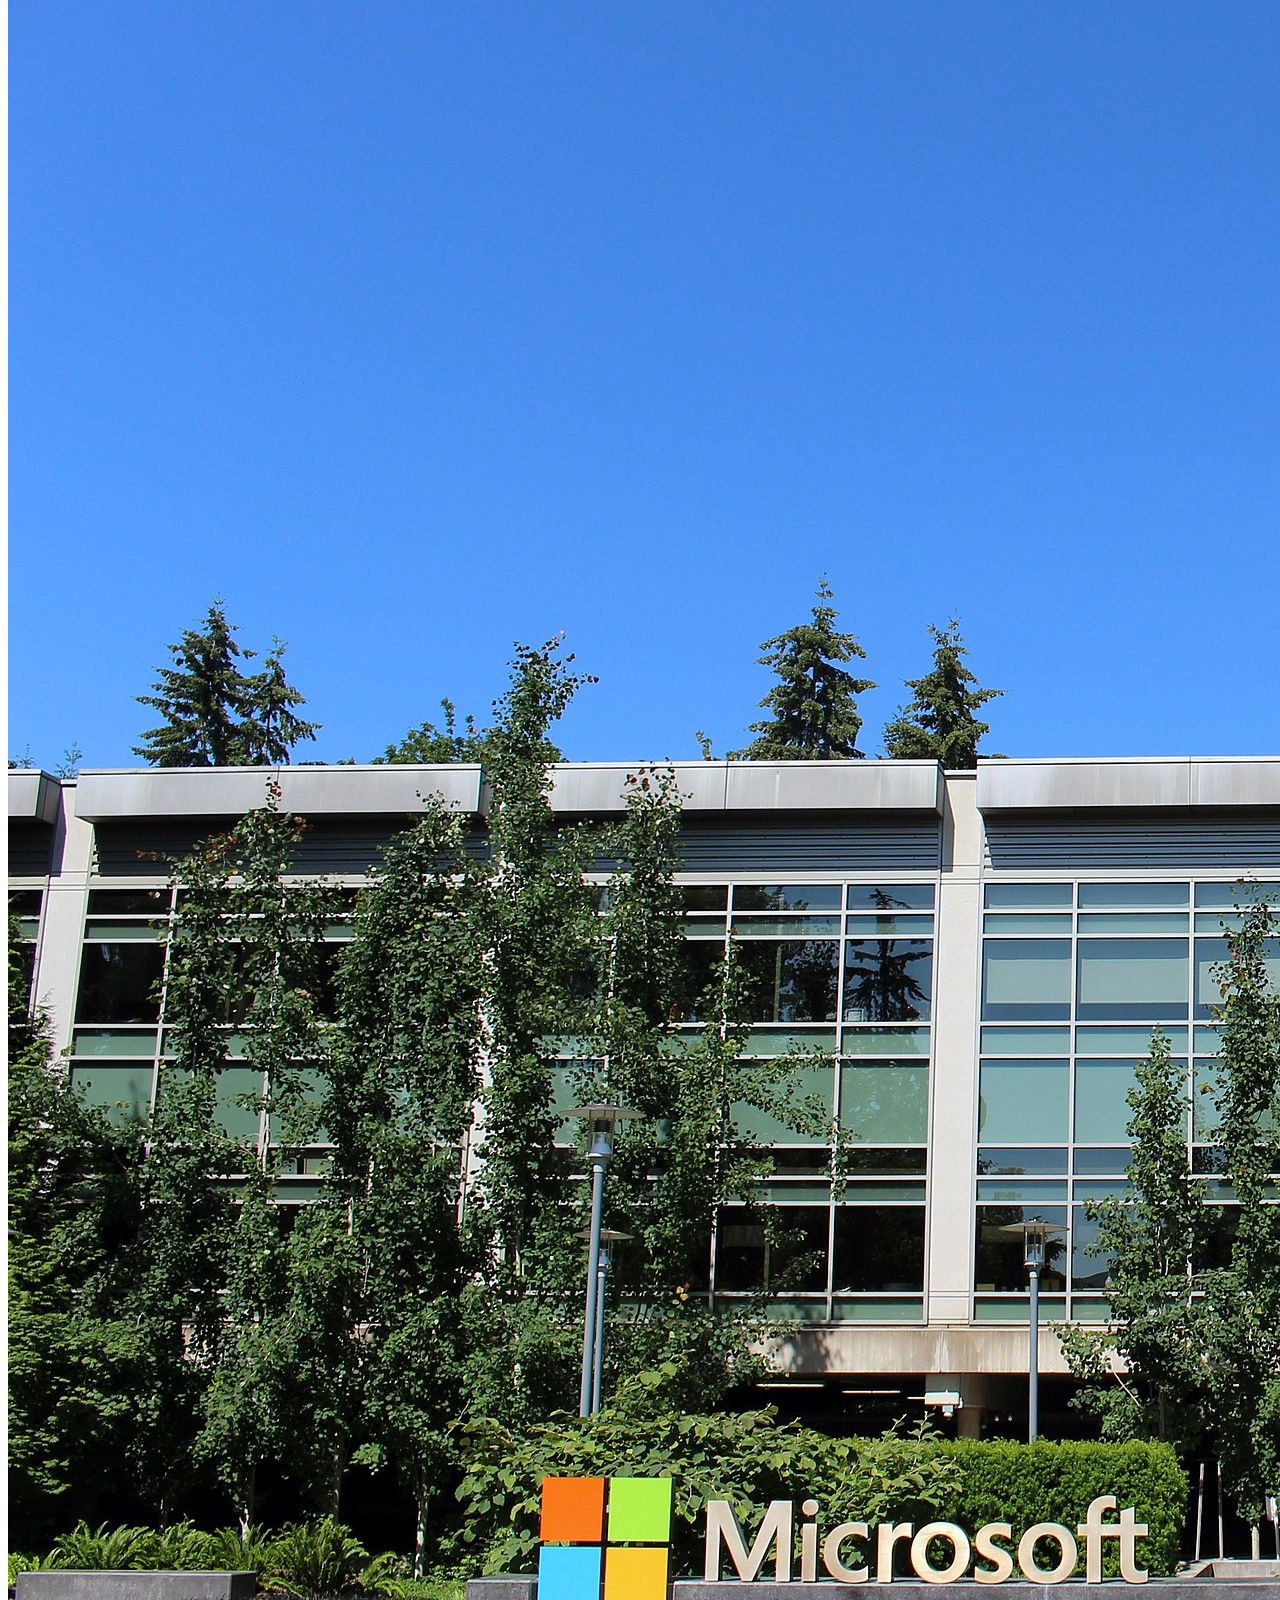
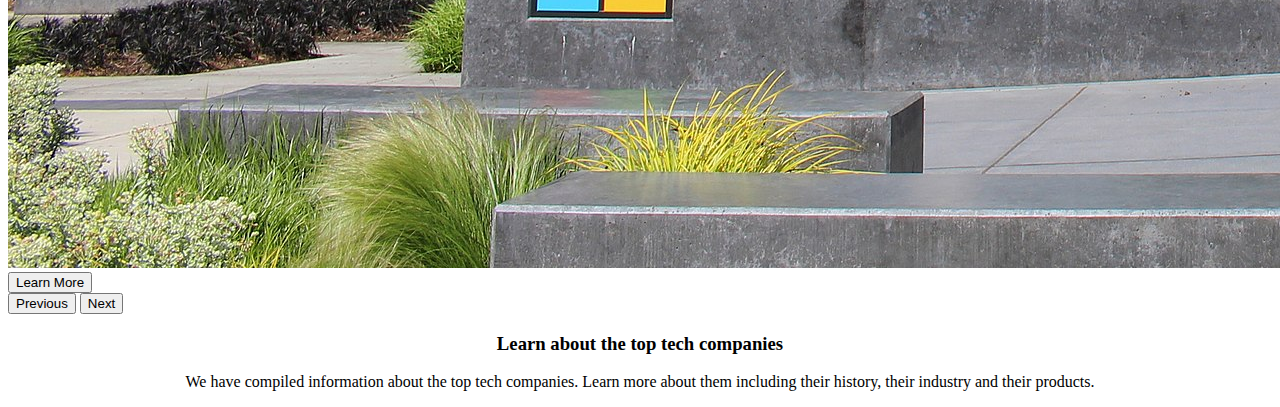
==== commit 89006114: "Add override css." ====
--- a/index.html
+++ b/index.html
@@ -5,22 +5,24 @@
     <meta http-equiv="X-UA-Compatible" content="IE=edge">
     <meta name="viewport" content="width=device-width, initial-scale=1.0">
 
+    <link rel="stylesheet" href="./styles/style.css">
+
     <!-- Bootstrap CSS -->
     <link href="https://cdn.jsdelivr.net/npm/bootstrap@5.0.0/dist/css/bootstrap.min.css" rel="stylesheet" integrity="sha384-wEmeIV1mKuiNpC+IOBjI7aAzPcEZeedi5yW5f2yOq55WWLwNGmvvx4Um1vskeMj0" crossorigin="anonymous">
 
-    <link rel="stylesheet" href="./styles/style.css">
+    <link rel="stylesheet" href="./styles/override.css">
 
     <title>Top Tech Companies</title>
 </head>
 <body>
-  <nav class="navbar navbar-expand-lg navbar-light bg-light">
-    <div class="container-fluid">
+  <nav class="navbar navbar-expand-lg navbar-dark custom-nav">
+    <div class="container">
       <a class="navbar-brand" href="index.html">Top Tech Companies</a>
       <button class="navbar-toggler" type="button" data-bs-toggle="collapse" data-bs-target="#navbarSupportedContent" aria-controls="navbarSupportedContent" aria-expanded="false" aria-label="Toggle navigation">
         <span class="navbar-toggler-icon"></span>
       </button>
       <div class="collapse navbar-collapse" id="navbarSupportedContent">
-        <ul class="navbar-nav me-auto mb-2 mb-lg-0">
+        <ul class="navbar-nav ms-auto mb-2 mb-lg-0">
           <li class="nav-item">
             <a class="nav-link" href="apple.html">Apple</a>
           </li>
@@ -38,7 +40,7 @@
     </div>
   </nav>
 
-  <main>
+  <main class="container my-4">
 
     <div id="carouselExampleIndicators" class="carousel slide container" data-bs-ride="carousel">
         <div class="carousel-indicators">
@@ -83,7 +85,7 @@
         </button>
     </div>
 
-    <article class = 'container briefDescription'>
+    <article class="my-4 briefDescription">
       <h3>Learn about the top tech companies</h3>
       <p>
         We have compiled information about the top tech companies. 
--- a/styles/style.css
+++ b/styles/style.css
@@ -1,5 +1,5 @@
-.logoImage{
-    width: 200px;
+.logoImage {
+    max-width: 40%;
 }
 
 .headQuarterImage{
--- a/styles/override.css
+++ b/styles/override.css
@@ -0,0 +1,3 @@
+.custom-nav {
+  background-color: #3b82f6;
+}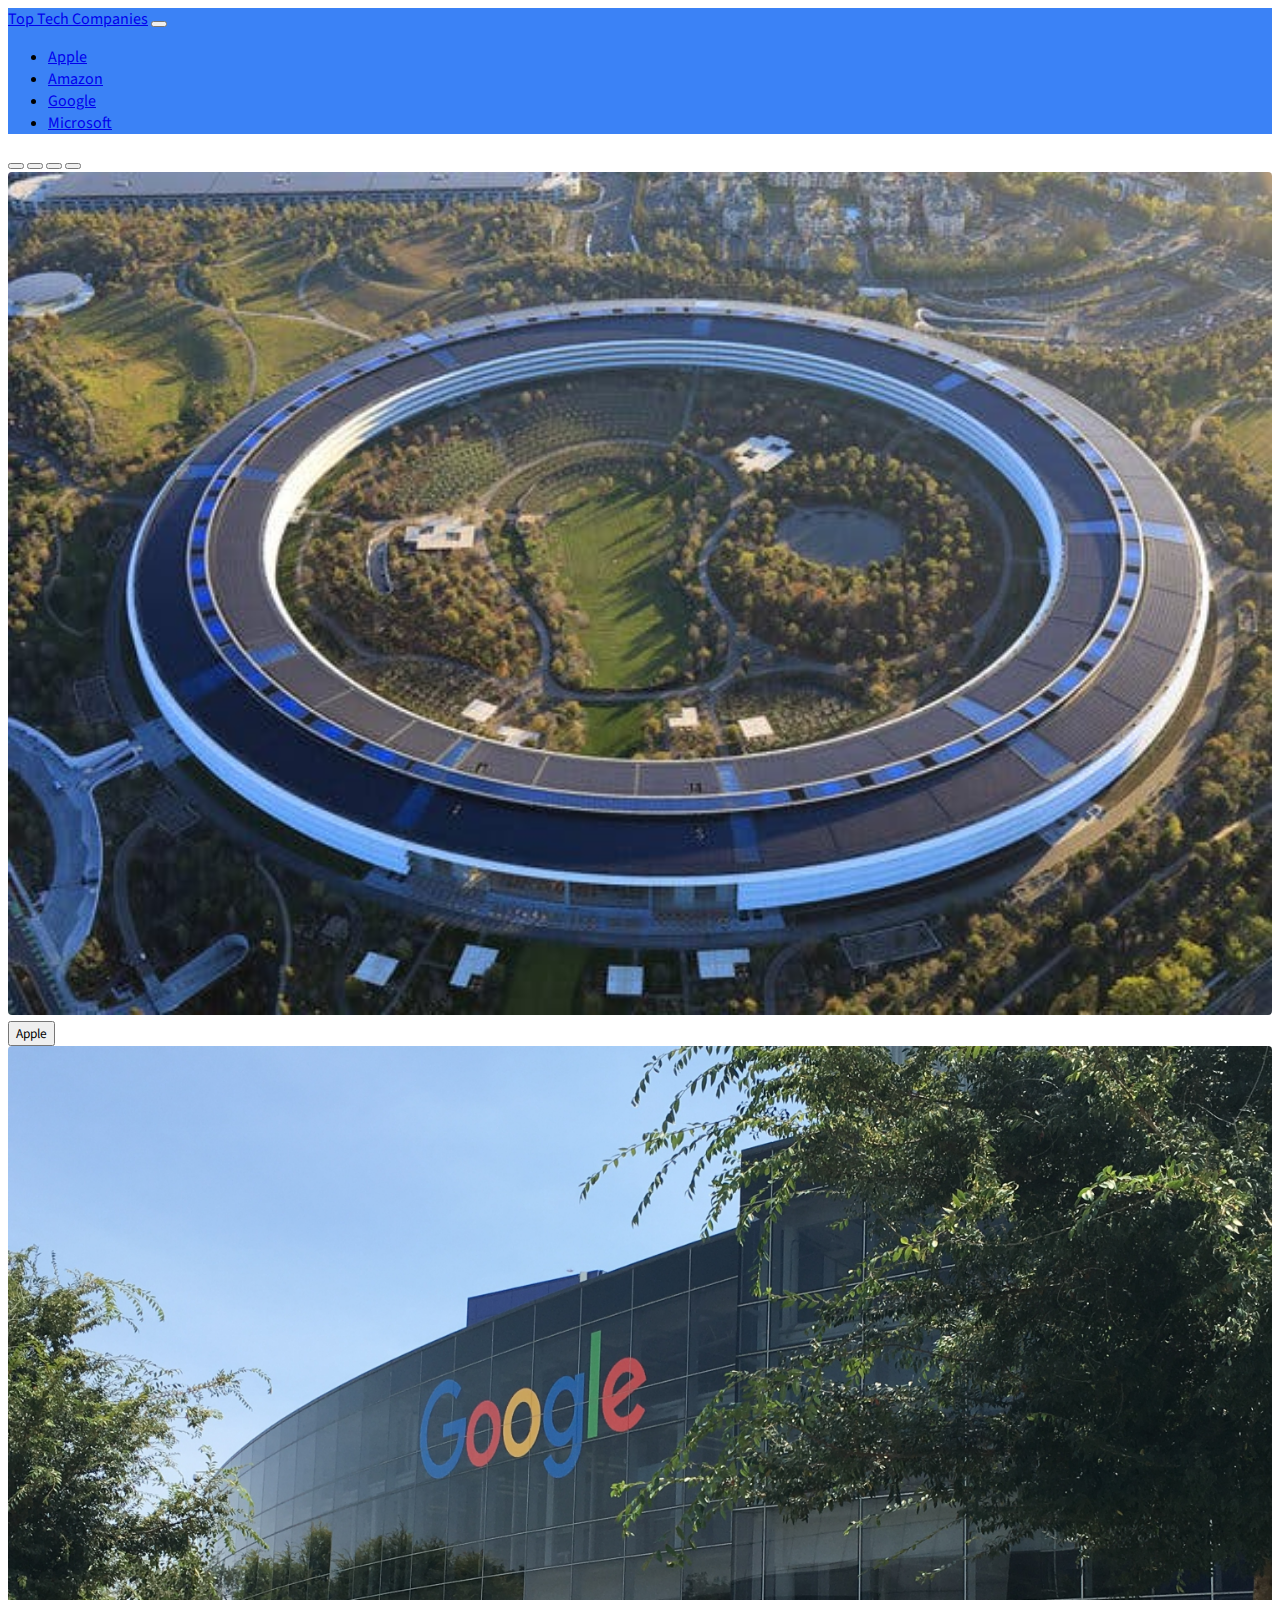
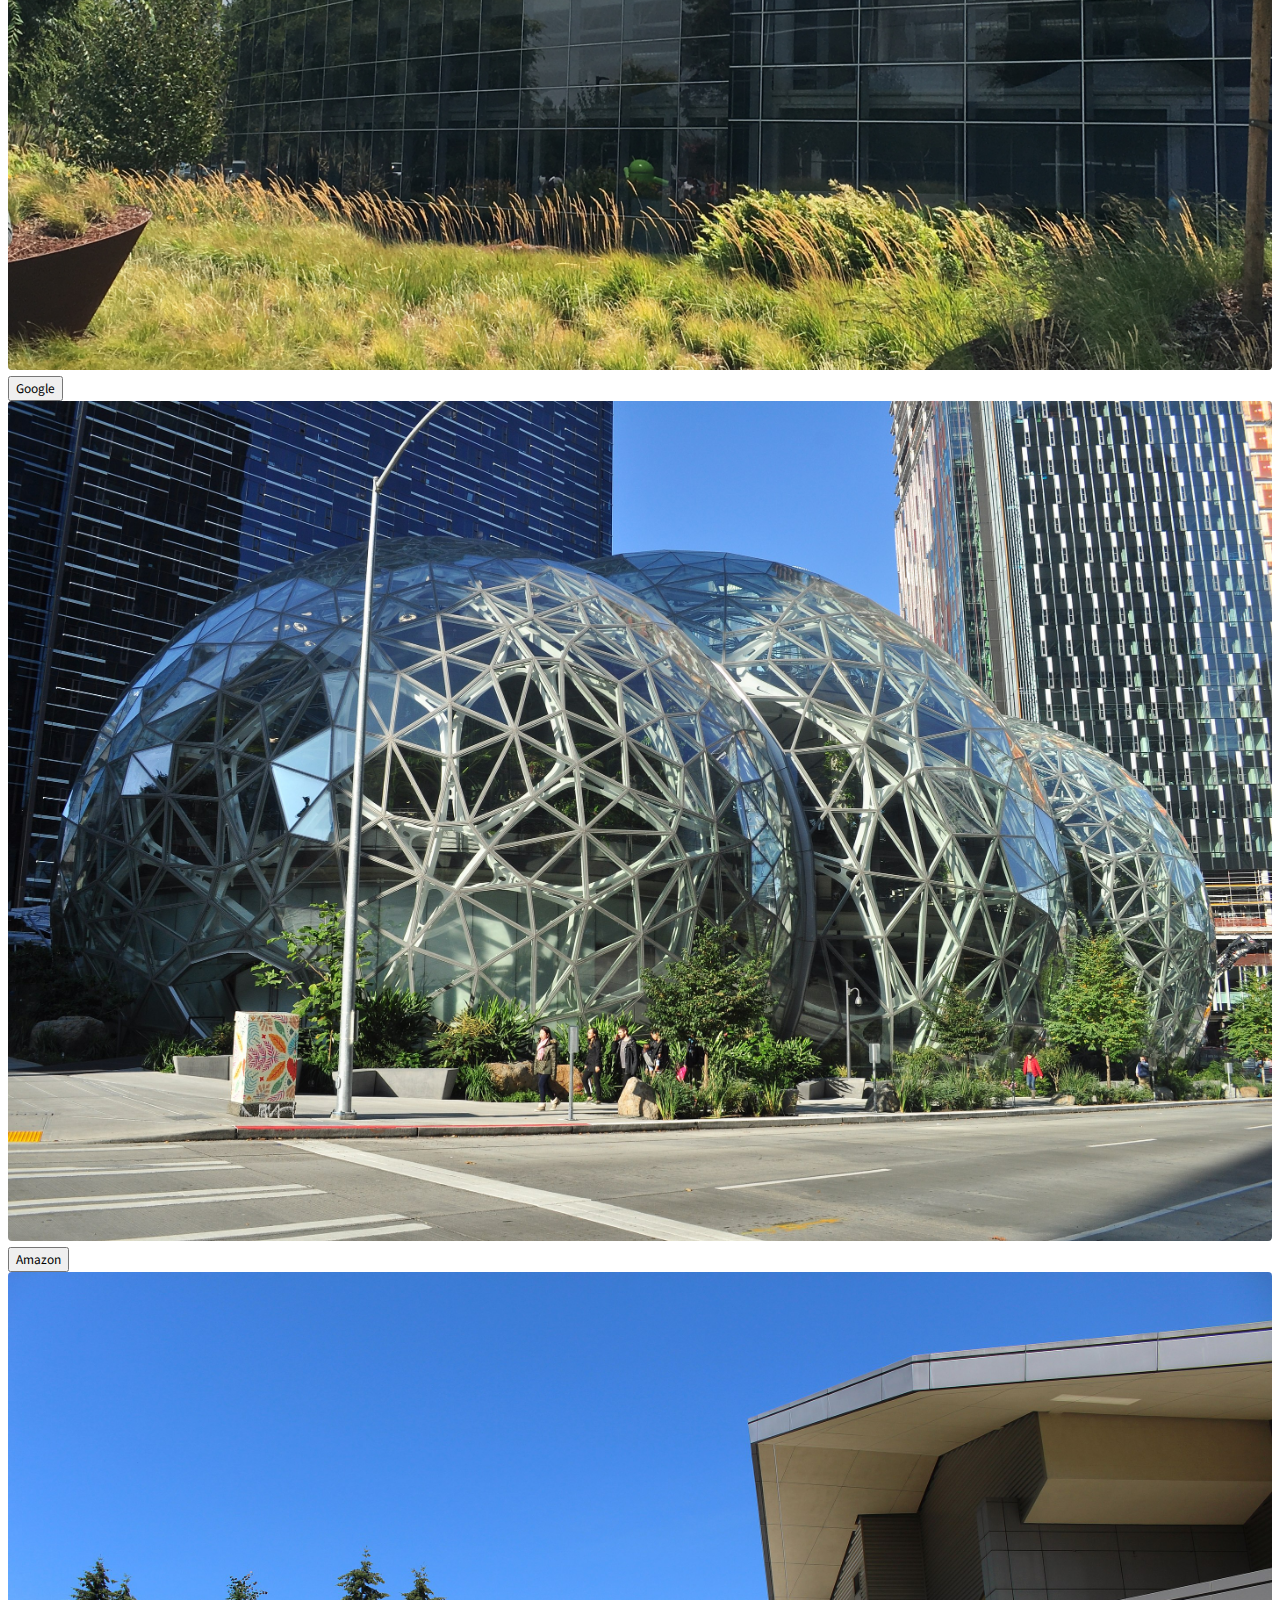
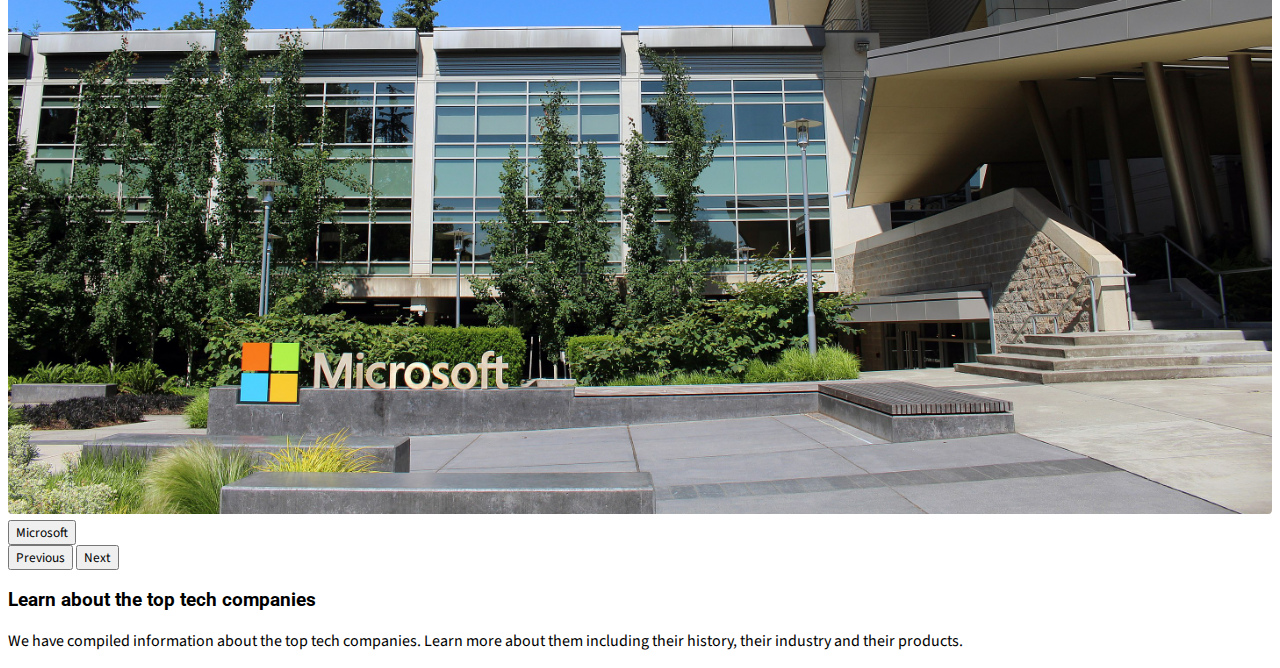
==== commit e7cde1db: "Add fonts and tale." ====
--- a/index.html
+++ b/index.html
@@ -6,6 +6,9 @@
     <meta name="viewport" content="width=device-width, initial-scale=1.0">
 
     <link rel="stylesheet" href="./styles/style.css">
+
+    <link rel="preconnect" href="https://fonts.gstatic.com">
+    <link href="https://fonts.googleapis.com/css2?family=Roboto:wght@300;400;500;700&family=Source+Sans+Pro:wght@300;400;600;700&display=swap" rel="stylesheet">
 
     <!-- Bootstrap CSS -->
     <link href="https://cdn.jsdelivr.net/npm/bootstrap@5.0.0/dist/css/bootstrap.min.css" rel="stylesheet" integrity="sha384-wEmeIV1mKuiNpC+IOBjI7aAzPcEZeedi5yW5f2yOq55WWLwNGmvvx4Um1vskeMj0" crossorigin="anonymous">
@@ -53,25 +56,25 @@
           <div class="carousel-item active">
             <img src="images/apple_headquarters.jpeg" class="d-block w-100" alt="Apple Headquarters">
             <div class="carousel-caption d-none d-md-block">
-              <button type="button" class="btn btn-primary">Learn More</button>
+              <button type="button" class="btn btn-primary">Apple</button>
             </div>
           </div>
           <div class="carousel-item">
             <img src="images/google_headquarters.jpeg" class="d-block w-100" alt="Google Headquarters">
             <div class="carousel-caption d-none d-md-block">
-              <button type="button" class="btn btn-primary">Learn More</button>
+              <button type="button" class="btn btn-primary">Google</button>
             </div>
           </div>
           <div class="carousel-item">
             <img src="images/amazon_headquarters.jpeg" class="d-block w-100" alt="Amazon Headquarters">
             <div class="carousel-caption d-none d-md-block">
-              <button type="button" class="btn btn-primary">Learn More</button>
+              <button type="button" class="btn btn-primary">Amazon</button>
             </div>
           </div>
           <div class="carousel-item">
             <img src="images/microsoft_headquarters.jpeg" class="d-block w-100" alt="Microsoft Headquarters">
             <div class="carousel-caption d-none d-md-block">
-              <button type="button" class="btn btn-primary">Learn More</button>
+              <button type="button" class="btn btn-primary">Microsoft</button>
             </div>
           </div>
         </div>
@@ -85,7 +88,7 @@
         </button>
     </div>
 
-    <article class="my-4 briefDescription">
+    <article class="my-4">
       <h3>Learn about the top tech companies</h3>
       <p>
         We have compiled information about the top tech companies. 
--- a/styles/override.css
+++ b/styles/override.css
@@ -1,3 +1,22 @@
 .custom-nav {
   background-color: #3b82f6;
+}
+
+* {
+  box-sizing: border-box;
+  font-family: 'Source Sans Pro', sans-serif;
+}
+
+h1, h2, h3, h4, h5 {
+  font-family: 'Roboto', sans-serif;
+}
+
+img {
+  border-radius: 4px;
+  width: 100%;
+}
+
+.logo-img {
+  width: auto;
+  max-height: 100px;
 }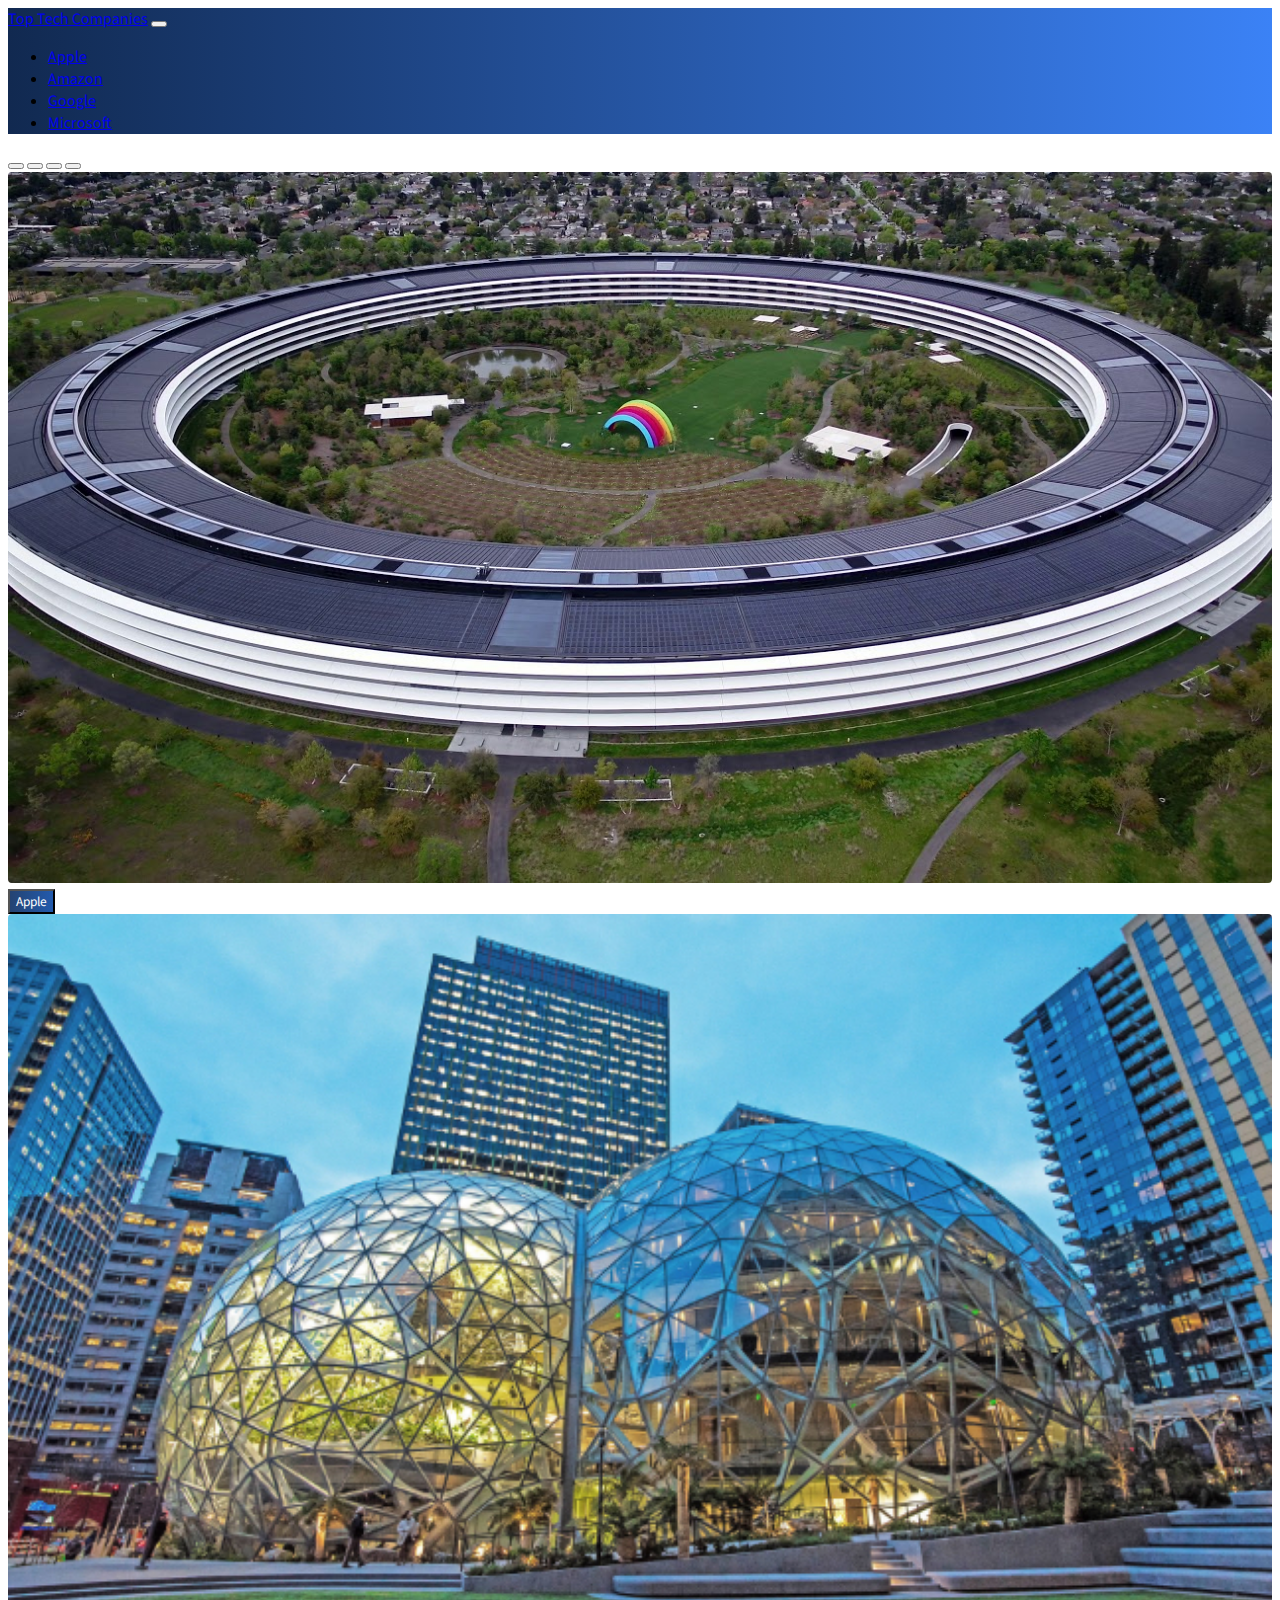
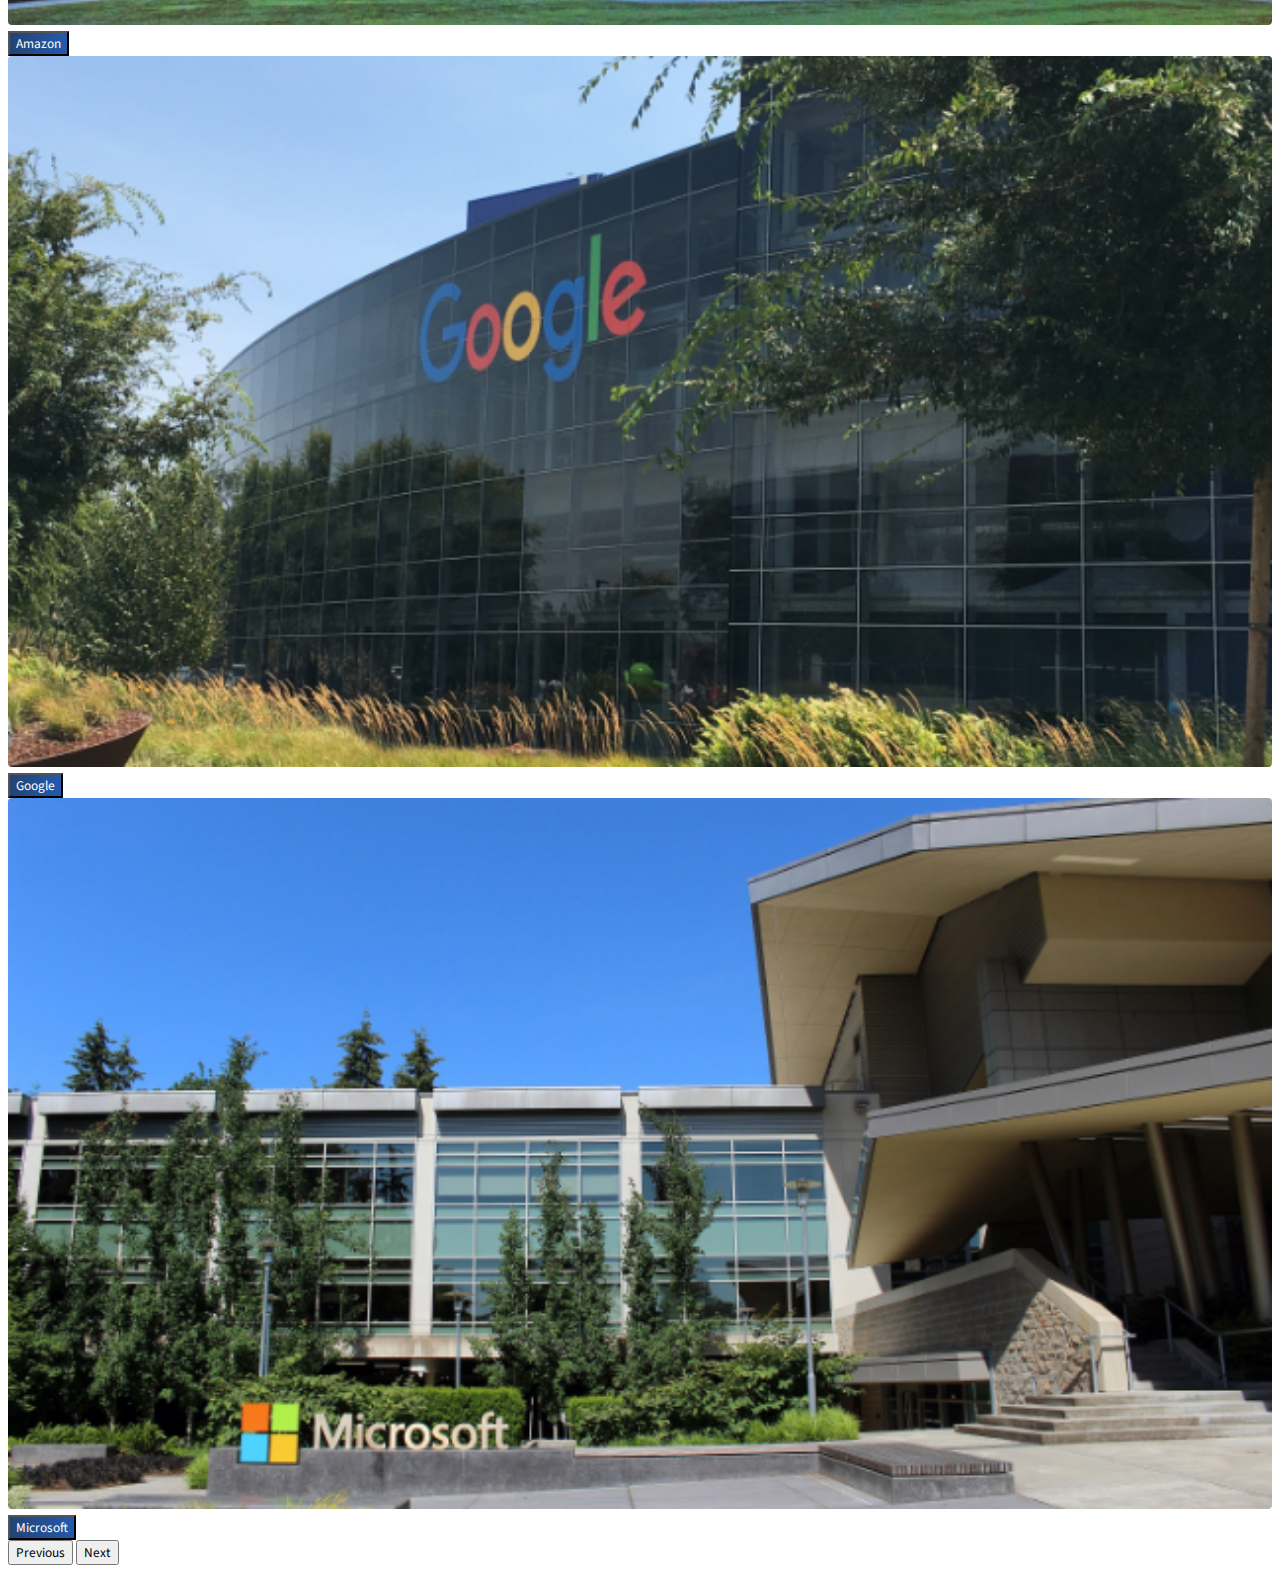
==== commit 4b52a748: "Added links to carousel, fixed an issue with carousel and fixed images sizes to be the same in carou" ====
--- a/index.html
+++ b/index.html
@@ -43,38 +43,45 @@
     </div>
   </nav>
 
+
+  <!-- Images From -->
+  <!-- Image From: https://www.flickr.com/photos/livemusicphotography/30743523177 -->
+  <!-- Image from : https://www.google.com/ -->
+  <!-- https://en.wikipedia.org/wiki/Microsoft_Redmond_campus -->
+  <!-- https://en.wikipedia.org/wiki/Amazon_(company) -->
   <main class="container my-4">
 
     <div id="carouselExampleIndicators" class="carousel slide container" data-bs-ride="carousel">
         <div class="carousel-indicators">
           <button type="button" data-bs-target="#carouselExampleIndicators" data-bs-slide-to="0" class="active" aria-current="true" aria-label="Slide 1"></button>
           <button type="button" data-bs-target="#carouselExampleIndicators" data-bs-slide-to="1" aria-label="Slide 2"></button>
-          <button type="button" data-bs-target="#carouselExampleIndicators" data-bs-slide-to="1" aria-label="Slide 3"></button>
-          <button type="button" data-bs-target="#carouselExampleIndicators" data-bs-slide-to="1" aria-label="Slide 4"></button>
+          <button type="button" data-bs-target="#carouselExampleIndicators" data-bs-slide-to="2" aria-label="Slide 3"></button>
+          <button type="button" data-bs-target="#carouselExampleIndicators" data-bs-slide-to="3" aria-label="Slide 4"></button>
         </div>
         <div class="carousel-inner">
           <div class="carousel-item active">
             <img src="images/apple_headquarters.jpeg" class="d-block w-100" alt="Apple Headquarters">
             <div class="carousel-caption d-none d-md-block">
-              <button type="button" class="btn btn-primary">Apple</button>
+              <button type="button" class="btn choicebutton"><a href="apple.html" class="carousel-link">Apple</a></button>
+            </div>
+          </div>
+          <div class="carousel-item">
+            <img src="images/amazon_headquarters.jpeg" class="d-block w-100" alt="Amazon Headquarters">
+            <div class="carousel-caption d-none d-md-block">
+              <button type="button" class="btn choicebutton"><a href="amazon.html" class="carousel-link">Amazon</a></button>
             </div>
           </div>
           <div class="carousel-item">
             <img src="images/google_headquarters.jpeg" class="d-block w-100" alt="Google Headquarters">
             <div class="carousel-caption d-none d-md-block">
-              <button type="button" class="btn btn-primary">Google</button>
+              <button type="button" class="btn choicebutton"><a href="google.html" class="carousel-link">Google</a></button>
             </div>
           </div>
-          <div class="carousel-item">
-            <img src="images/amazon_headquarters.jpeg" class="d-block w-100" alt="Amazon Headquarters">
-            <div class="carousel-caption d-none d-md-block">
-              <button type="button" class="btn btn-primary">Amazon</button>
-            </div>
-          </div>
+          
           <div class="carousel-item">
             <img src="images/microsoft_headquarters.jpeg" class="d-block w-100" alt="Microsoft Headquarters">
             <div class="carousel-caption d-none d-md-block">
-              <button type="button" class="btn btn-primary">Microsoft</button>
+              <button type="button" class="btn choicebutton"><a href="microsoft.html" class="carousel-link">Microsoft</a></button>
             </div>
           </div>
         </div>
@@ -88,13 +95,6 @@
         </button>
     </div>
 
-    <article class="my-4">
-      <h3>Learn about the top tech companies</h3>
-      <p>
-        We have compiled information about the top tech companies. 
-        Learn more about them including their history, their industry and their products. 
-      </p>
-    </article>
 
   </main>
   <script src="https://ajax.googleapis.com/ajax/libs/jquery/3.5.1/jquery.min.js"></script>
--- a/styles/override.css
+++ b/styles/override.css
@@ -1,5 +1,5 @@
 .custom-nav {
-  background-color: #3b82f6;
+  background-image:linear-gradient(to right, #112950 , #3b82f6) ;
 }
 
 * {
@@ -19,4 +19,18 @@
 .logo-img {
   width: auto;
   max-height: 100px;
+}
+
+.choicebutton{
+  background-image: linear-gradient(to right, #244372 , #225aad);
+
+}
+
+.carousel-link{
+  color: white;
+  text-decoration: none;
+
+}
+.carousel-link:hover{
+  color: white;
 }